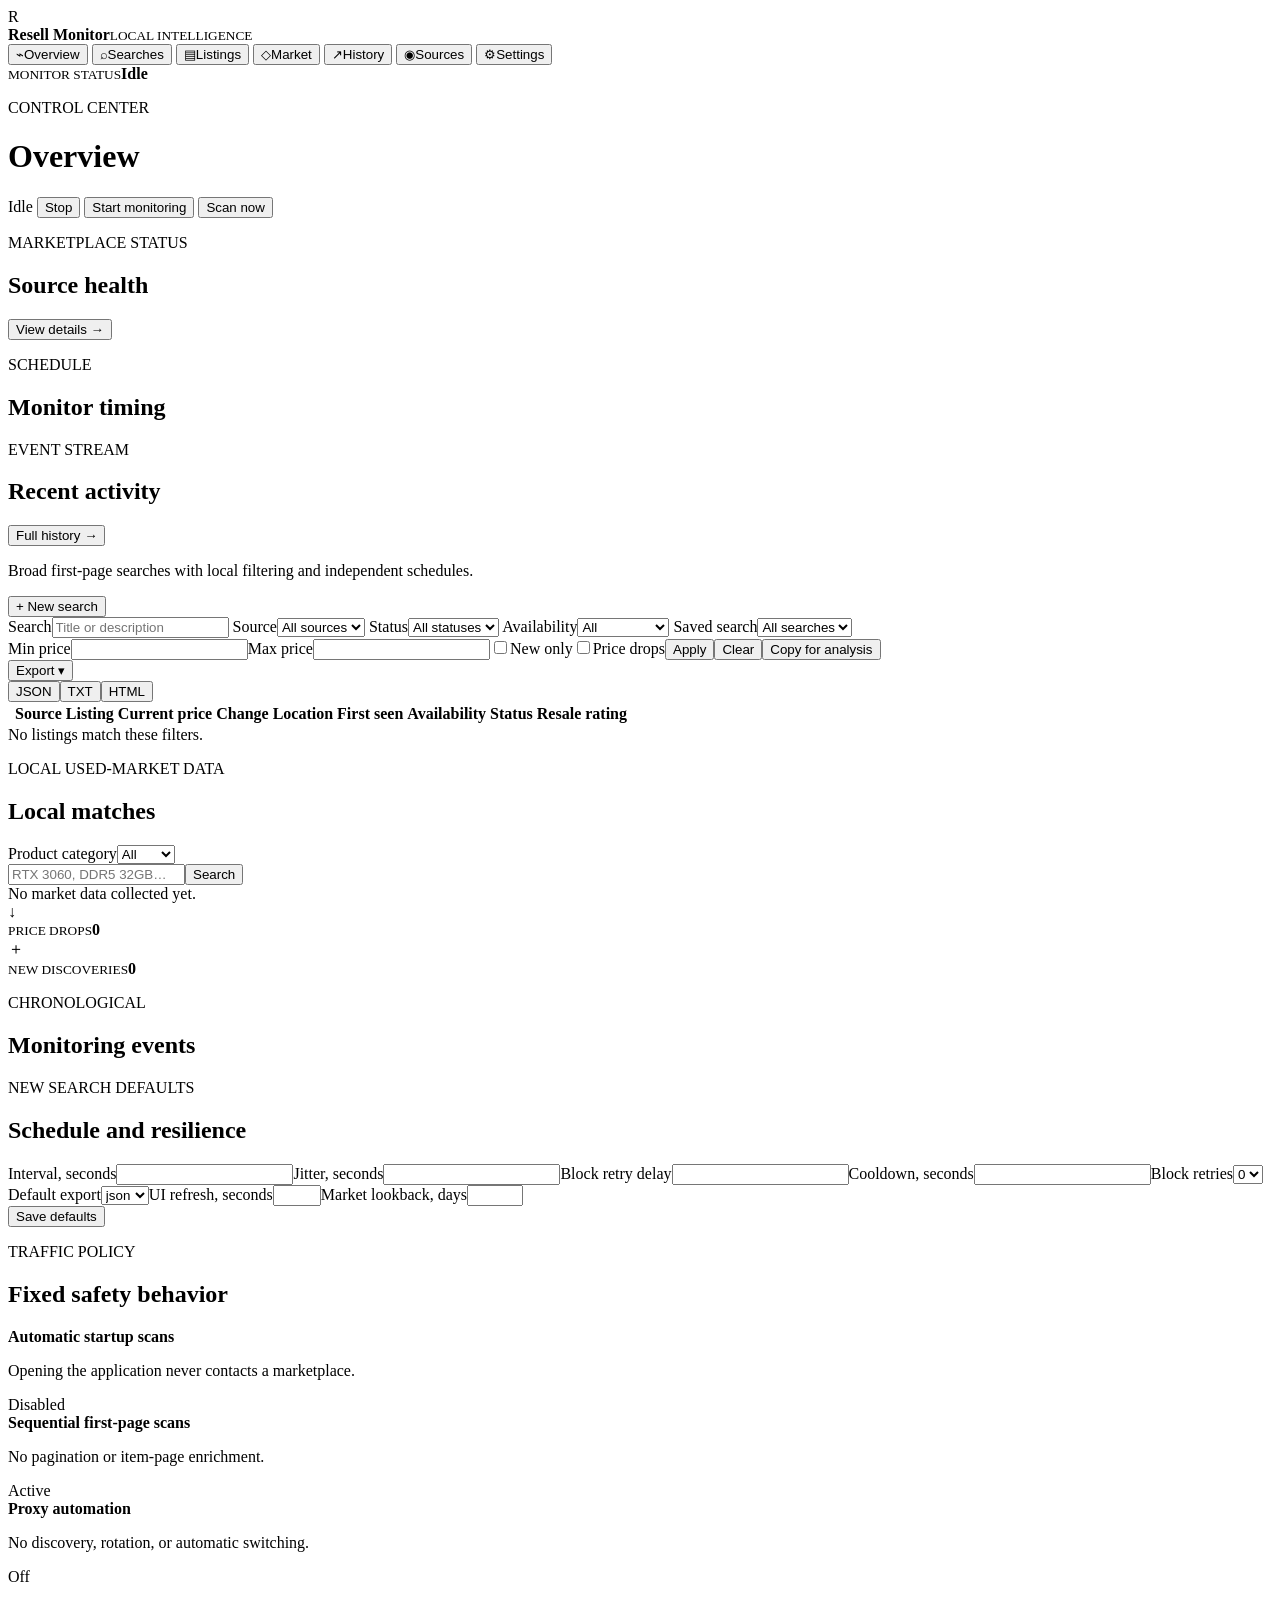
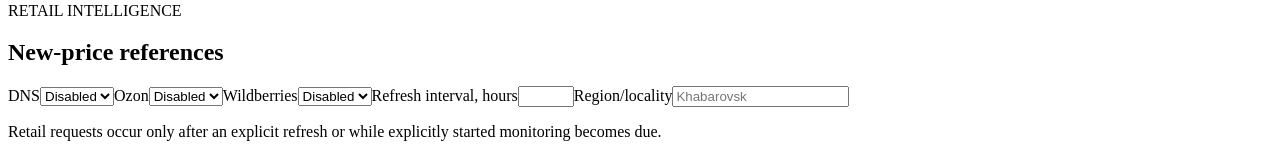
==== src/gui/static/index.html @ f0ad60bf "feat: add experimental browser-assisted retail capture" ====
<!doctype html>
<html lang="en">
<head>
  <meta charset="utf-8">
  <meta name="viewport" content="width=device-width,initial-scale=1">
  <title>Resell Monitor</title>
  <link rel="stylesheet" href="/styles.css">
</head>
<body>
  <aside class="sidebar">
    <div class="brand"><span class="brand-mark">R</span><div><strong>Resell Monitor</strong><small>LOCAL INTELLIGENCE</small></div></div>
    <nav id="nav">
      <button class="nav-item active" data-page="overview"><span>⌁</span>Overview</button>
      <button class="nav-item" data-page="searches"><span>⌕</span>Searches</button>
      <button class="nav-item" data-page="listings"><span>▤</span>Listings</button>
      <button class="nav-item" data-page="market"><span>◇</span>Market</button>
      <button class="nav-item" data-page="history"><span>↗</span>History</button>
      <button class="nav-item" data-page="sources"><span>◉</span>Sources</button>
      <button class="nav-item" data-page="settings"><span>⚙</span>Settings</button>
    </nav>
    <div class="sidebar-foot"><div class="runtime-dot"></div><div><small>MONITOR STATUS</small><strong id="side-runtime">Idle</strong></div></div>
  </aside>

  <main>
    <header class="topbar">
      <div><p class="eyebrow" id="page-eyebrow">CONTROL CENTER</p><h1 id="page-title">Overview</h1></div>
      <div class="top-actions">
        <span class="runtime-pill"><i></i><span id="runtime-state">Idle</span></span>
        <button class="btn ghost" id="stop-btn">Stop</button>
        <button class="btn secondary" id="start-btn">Start monitoring</button>
        <button class="btn primary" id="scan-btn">Scan now</button>
      </div>
    </header>

    <section class="page active" id="page-overview">
      <div class="metric-grid" id="overview-metrics"></div>
      <div class="split-grid">
        <article class="panel span-2"><div class="panel-head"><div><p class="eyebrow">MARKETPLACE STATUS</p><h2>Source health</h2></div><button class="text-btn" data-go="sources">View details →</button></div><div class="source-grid" id="overview-sources"></div></article>
        <article class="panel"><div class="panel-head"><div><p class="eyebrow">SCHEDULE</p><h2>Monitor timing</h2></div></div><div id="timing-card"></div></article>
      </div>
      <article class="panel"><div class="panel-head"><div><p class="eyebrow">EVENT STREAM</p><h2>Recent activity</h2></div><button class="text-btn" data-go="history">Full history →</button></div><div class="activity-list" id="recent-activity"></div></article>
    </section>

    <section class="page" id="page-searches">
      <div class="section-actions"><p>Broad first-page searches with local filtering and independent schedules.</p><button class="btn primary" id="new-search-btn">+ New search</button></div>
      <div class="search-grid" id="search-list"></div>
    </section>

    <section class="page" id="page-listings">
      <article class="panel filters">
        <div class="filter-row">
          <label>Search<input id="filter-text" placeholder="Title or description"></label>
          <label>Source<select id="filter-source"><option value="">All sources</option><option>avito</option><option>farpost</option><option>youla</option></select></label>
          <label>Status<select id="filter-status"><option value="">All statuses</option><option>new</option><option>reviewed</option><option>interesting</option><option>ignored</option><option>bought</option></select></label>
          <label>Availability<select id="filter-availability"><option value="">All</option><option value="active">Active</option><option value="stale">Stale</option><option value="unavailable">Unavailable</option><option value="unknown">Unknown</option></select></label>
          <label>Saved search<select id="filter-search"><option value="">All searches</option></select></label>
        </div>
        <div class="filter-row compact"><label>Min price<input id="filter-min" type="number" min="0"></label><label>Max price<input id="filter-max" type="number" min="0"></label><label class="check"><input id="filter-new" type="checkbox">New only</label><label class="check"><input id="filter-drops" type="checkbox">Price drops</label><button class="btn secondary" id="apply-filters">Apply</button><button class="btn ghost" id="clear-filters">Clear</button><button class="btn secondary push" id="copy-btn">Copy for analysis</button><div class="export-menu"><button class="btn ghost" id="export-btn">Export ▾</button><div class="menu" id="export-menu"><button data-format="json">JSON</button><button data-format="txt">TXT</button><button data-format="html">HTML</button></div></div></div>
      </article>
      <article class="panel table-panel"><div class="table-wrap"><table><thead><tr><th></th><th>Source</th><th>Listing</th><th>Current price</th><th>Change</th><th>Location</th><th>First seen</th><th>Availability</th><th>Status</th><th>Resale rating</th></tr></thead><tbody id="listing-table"></tbody></table></div><div class="empty" id="listing-empty">No listings match these filters.</div></article>
    </section>

    <section class="page" id="page-market">
      <div class="market-layout">
        <article class="panel market-products"><div class="panel-head"><div><p class="eyebrow">LOCAL USED-MARKET DATA</p><h2>Local matches</h2></div></div><label>Product category<select id="market-category"><option value="">All</option><option value="gpu">GPUs</option><option value="cpu">CPUs</option><option value="ram">RAM</option><option value="ssd">SSDs</option></select></label><div class="market-search"><input id="market-query" placeholder="RTX 3060, DDR5 32GB…"><button class="btn primary" id="market-search-btn">Search</button></div><div id="market-results" class="market-results" role="listbox" aria-label="Comparable local products"></div></article>
        <div class="market-main">
          <div id="market-empty" class="panel empty market-empty">No market data collected yet.</div>
          <div id="market-content" hidden>
            <div class="market-summary-grid" id="market-summary"></div>
            <div class="candidate-strip"><article class="panel candidate-panel"><div class="panel-head"><div><p class="eyebrow">CURRENT LISTINGS</p><h2>Selected product candidates</h2></div></div><div id="market-candidates" class="candidate-grid"></div></article><article class="panel compact-opportunities"><div class="panel-head"><div><p class="eyebrow">ACROSS ALL MODELS</p><h2>Top opportunities</h2></div></div><div id="top-opportunities" class="opportunity-grid"></div></article></div>
            <article class="panel"><div class="panel-head"><div><p class="eyebrow">USED ASKING PRICES</p><h2 id="market-chart-title">Market movement</h2></div><div class="range-tabs" id="market-ranges"><button data-range="7D">7D</button><button class="active" data-range="30D">30D</button><button data-range="90D">90D</button><button data-range="ALL">ALL</button></div></div><div id="used-chart" class="chart"></div><div id="chart-tooltip" class="chart-tooltip"></div></article>
            <article class="panel"><div class="panel-head"><div><p class="eyebrow">SECONDARY REFERENCE</p><h2>Retail price history</h2></div><button class="btn ghost" id="refresh-retail">Refresh retail prices</button></div><div id="retail-summary"></div><div id="retail-toggles" class="range-tabs"></div><div id="retail-chart" class="chart retail-empty">Retail data not configured yet.</div></article>
            <article class="panel retail-browser-panel"><div class="panel-head"><div><p class="eyebrow">MANUAL · USER CONTROLLED</p><h2>Browser-assisted retail</h2></div><div class="retail-browser-actions"><label>Retail Browser Engine<select id="retail-browser-engine"><option value="firefox">Firefox (recommended)</option><option value="chromium">Chromium</option></select></label><span id="retail-browser-status" class="tag experimental">Closed · Firefox</span><button class="btn secondary" id="open-retail-browser">Open browser</button><button class="btn ghost" id="close-retail-browser">Close</button><button class="btn danger" id="reset-retail-browser">Reset profile</button></div></div><p class="muted">Open one saved product in the visible retail browser, handle normal site interaction yourself, then capture only the already-loaded page data.</p><label class="browser-region">Confirmed browser-selected region (optional)<input id="retail-browser-region" placeholder="Leave blank unless verified in the site"></label><div id="retail-mappings" class="retail-mappings"></div><div id="retail-capture-result" class="browser-capture-result"></div></article>
          </div>
        </div>
      </div>
    </section>

    <section class="page" id="page-history">
      <div class="history-summary"><article class="mini-panel"><span>↓</span><div><small>PRICE DROPS</small><strong id="history-drops">0</strong></div></article><article class="mini-panel"><span>＋</span><div><small>NEW DISCOVERIES</small><strong id="history-new">0</strong></div></article></div>
      <article class="panel"><div class="panel-head"><div><p class="eyebrow">CHRONOLOGICAL</p><h2>Monitoring events</h2></div></div><div class="timeline" id="history-list"></div></article>
    </section>

    <section class="page" id="page-sources">
      <div class="source-detail-grid" id="source-details"></div>
    </section>

    <section class="page" id="page-settings">
      <div class="settings-grid">
        <article class="panel"><div class="panel-head"><div><p class="eyebrow">NEW SEARCH DEFAULTS</p><h2>Schedule and resilience</h2></div></div><div class="form-grid" id="settings-form"><label class="span-2">Interval, seconds<input data-setting="default_interval_seconds" type="number" min="60"></label><label class="span-2">Jitter, seconds<input data-setting="default_jitter_seconds" type="number" min="0"></label><label class="span-2">Block retry delay<input data-setting="default_block_retry_delay_seconds" type="number" min="0"></label><label class="span-2">Cooldown, seconds<input data-setting="default_block_cooldown_seconds" type="number" min="60"></label><label class="span-2">Block retries<select data-setting="default_max_block_retries"><option value="0">0</option><option value="1">1</option></select></label><label class="span-2">Default export<select data-setting="default_export_format"><option>json</option><option>txt</option><option>html</option></select></label><label class="span-2">UI refresh, seconds<input data-setting="ui_refresh_seconds" type="number" min="1" max="30"></label><label class="span-2">Market lookback, days<input data-setting="market_lookback_days" type="number" min="7" max="365"></label><div class="span-2" style="align-self:end"><button class="btn primary" id="save-settings">Save defaults</button></div></div></article>
        <article class="panel"><div class="panel-head"><div><p class="eyebrow">TRAFFIC POLICY</p><h2>Fixed safety behavior</h2></div></div><div class="setting-row"><div><strong>Automatic startup scans</strong><p>Opening the application never contacts a marketplace.</p></div><span class="tag experimental">Disabled</span></div><div class="setting-row"><div><strong>Sequential first-page scans</strong><p>No pagination or item-page enrichment.</p></div><span class="tag healthy">Active</span></div><div class="setting-row"><div><strong>Proxy automation</strong><p>No discovery, rotation, or automatic switching.</p></div><span class="tag experimental">Off</span></div></article>
        <article class="panel"><div class="panel-head"><div><p class="eyebrow">RETAIL INTELLIGENCE</p><h2>New-price references</h2></div></div><div class="form-grid"><label>DNS<select data-setting="retail_dns_enabled"><option value="0">Disabled</option><option value="1">Enabled</option></select></label><label>Ozon<select data-setting="retail_ozon_enabled"><option value="0">Disabled</option><option value="1">Enabled</option></select></label><label>Wildberries<select data-setting="retail_wildberries_enabled"><option value="0">Disabled</option><option value="1">Enabled</option></select></label><label>Refresh interval, hours<input data-setting="retail_refresh_interval_hours" type="number" min="1" max="720"></label><label class="span-2">Region/locality<input data-setting="retail_region" placeholder="Khabarovsk"></label></div><p class="muted">Retail requests occur only after an explicit refresh or while explicitly started monitoring becomes due.</p><div id="retail-health"></div></article>
      </div>
    </section>
  </main>

  <div class="toast-stack" id="toasts"></div>

  <dialog id="search-dialog" class="modal wide"><form method="dialog" id="search-form"><div class="modal-head"><div><p class="eyebrow">SEARCH CONFIGURATION</p><h2 id="search-modal-title">New search</h2></div><button class="icon-btn close-search" type="button">×</button></div><input type="hidden" id="search-original-name"><div class="form-grid">
    <label class="span-2">Name<input name="name" required></label><label>Source<select name="source"><option>avito</option><option>farpost</option><option>youla</option></select></label><label class="check field-check"><input name="enabled" type="checkbox" checked>Enabled</label>
    <label class="span-4">Marketplace category/search URL<input name="url" type="url" required></label>
    <label>Interval, seconds<input name="interval_seconds" type="number" min="60" value="900" required></label><label>Jitter, seconds<input name="jitter_seconds" type="number" min="0" value="30"></label><label>Retry delay<input name="block_retry_delay_seconds" type="number" min="0" value="60"></label><label>Cooldown<input name="block_cooldown_seconds" type="number" min="60" value="900"></label>
    <label>Min price<input name="min_price" type="number" min="0"></label><label>Max price<input name="max_price" type="number" min="0"></label><label>Target price<input name="target_price" type="number" min="1"></label><label>Block retries<select name="max_block_retries"><option value="0">0</option><option value="1" selected>1</option></select></label>
    <label class="span-2">Include terms<textarea name="include_terms" placeholder="rtx, geforce, radeon"></textarea></label><label class="span-2">Exclude terms<textarea name="exclude_terms" placeholder="repair, broken, parts"></textarea></label><label class="span-4">Brands<textarea name="brands" placeholder="asus, gigabyte, msi"></textarea></label>
    <label>Network route<select name="network_route" id="network-route"><option value="direct">System / direct</option><option value="proxy">User proxy</option></select></label><label class="span-3">Proxy URL<input name="proxy_url" id="proxy-url" placeholder="Credentials are never displayed after save" autocomplete="new-password"></label>
    <label>Avito impersonation<input name="avito_impersonation" value="chrome"></label><label>Avito session<select name="avito_session_mode"><option value="persistent">Persistent</option><option value="fresh">Fresh</option></select></label><div class="span-2 secret-note">Proxy credentials are treated as secrets. Leave this field blank while editing to keep the stored proxy.</div>
  </div><div class="modal-actions"><button class="btn ghost close-search" type="button">Cancel</button><button class="btn primary" id="save-search-btn" type="submit">Save search</button></div></form></dialog>

  <dialog id="listing-dialog" class="modal"><div id="listing-detail"></div></dialog>
  <dialog id="confirm-dialog" class="modal small"><div class="modal-head"><div><p class="eyebrow">CONFIRM ACTION</p><h2>Delete saved search?</h2></div></div><p>This removes the configuration but keeps previously discovered listings.</p><div class="modal-actions"><button class="btn ghost" id="confirm-cancel">Cancel</button><button class="btn danger" id="confirm-delete">Delete</button></div></dialog>
  <script src="/app.js"></script>
</body>
</html>
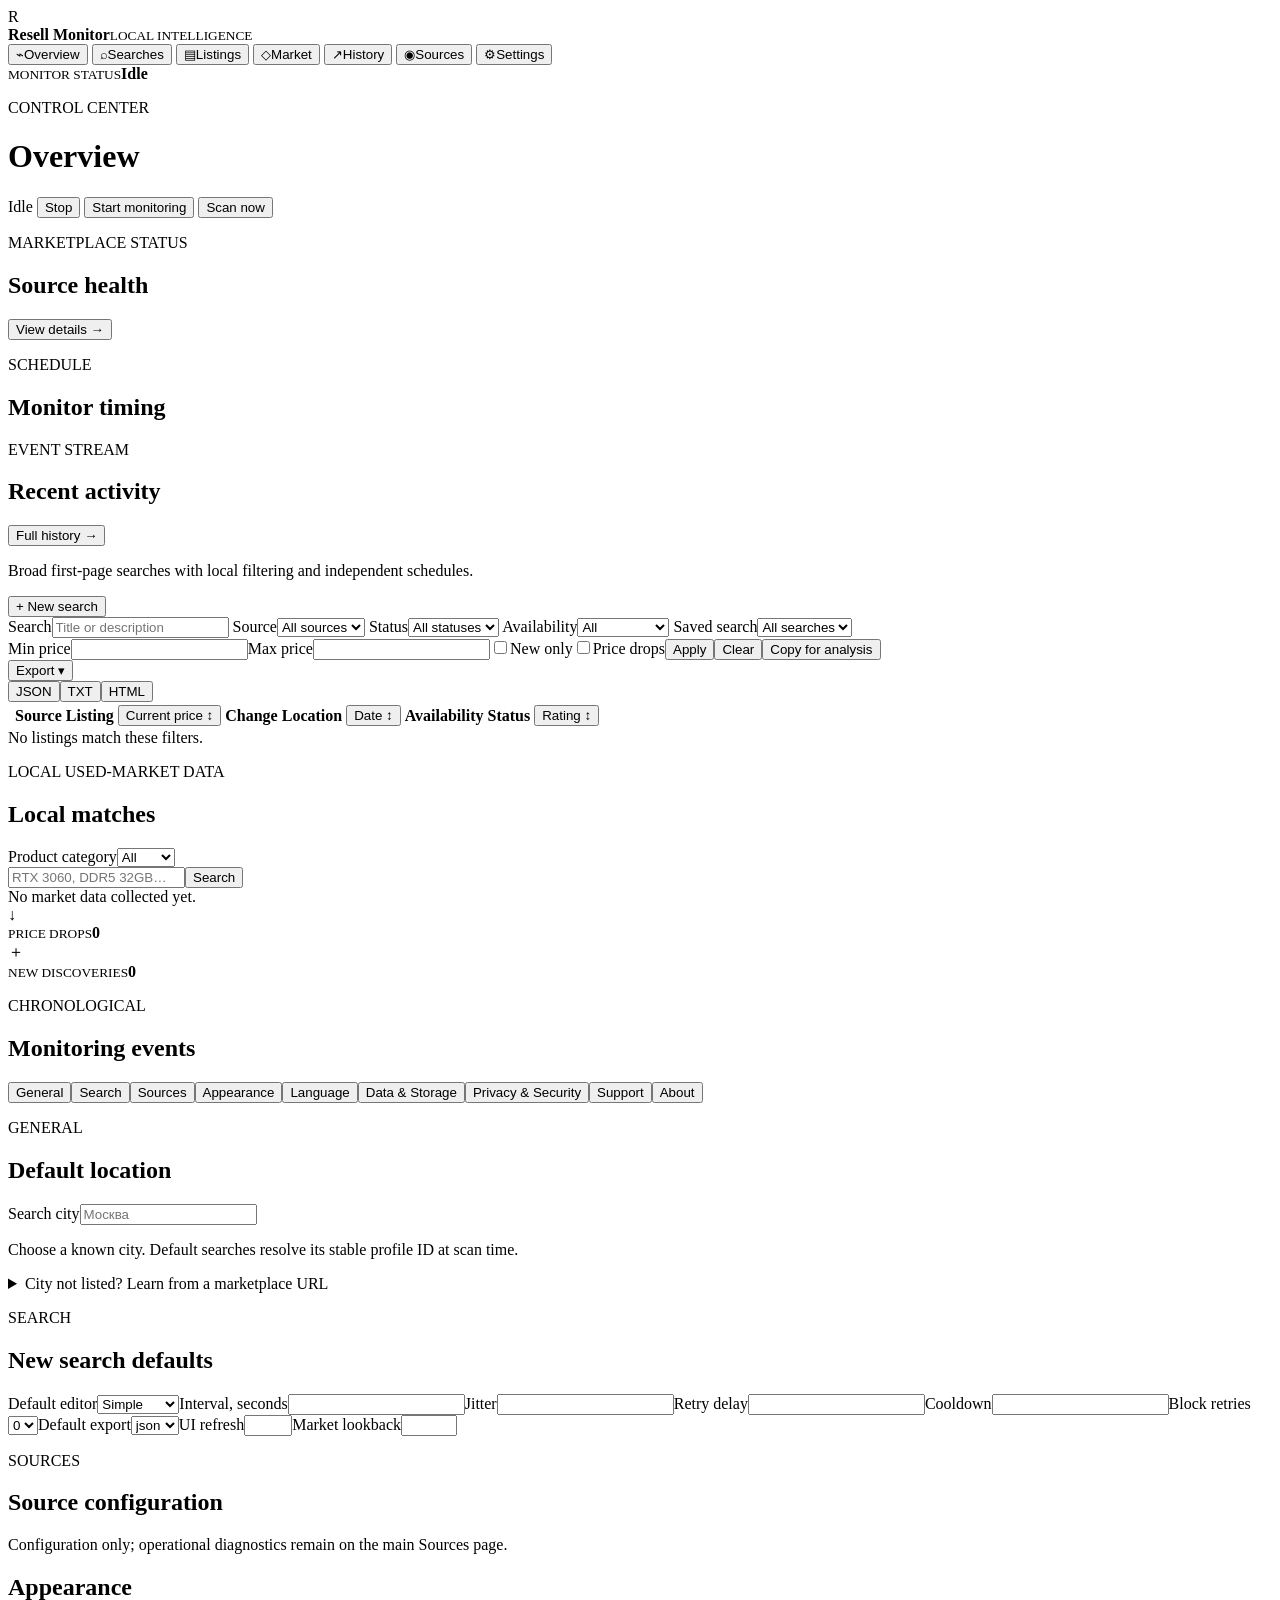
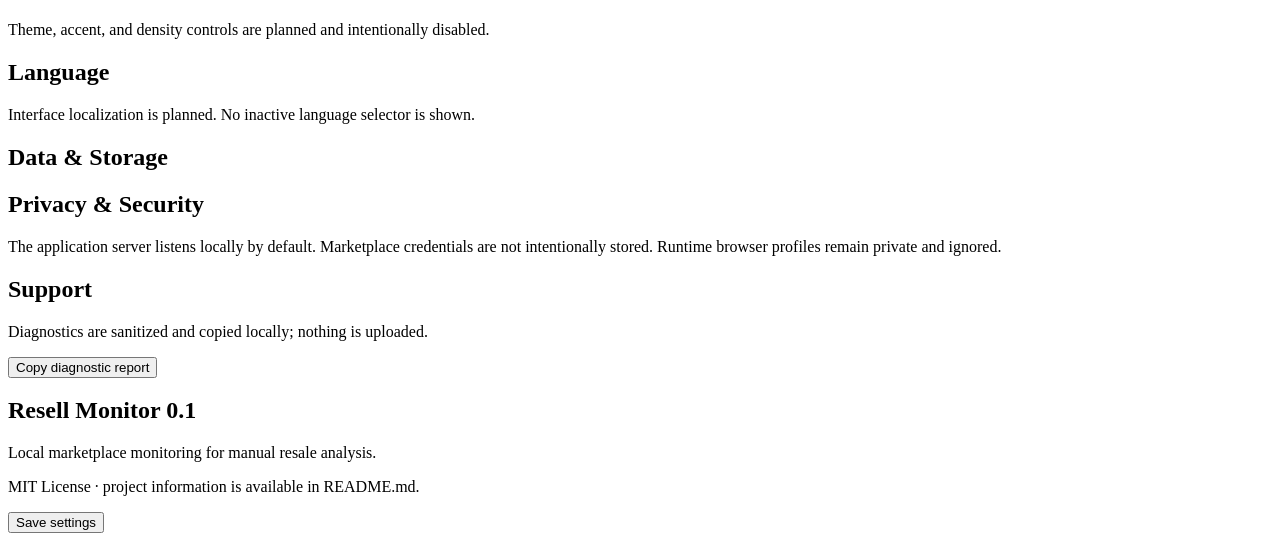
==== commit 22f88044: "feat: improve ranking, search quality and location-aware settings" ====
--- a/src/gui/static/index.html
+++ b/src/gui/static/index.html
@@ -57,7 +57,7 @@
         </div>
         <div class="filter-row compact"><label>Min price<input id="filter-min" type="number" min="0"></label><label>Max price<input id="filter-max" type="number" min="0"></label><label class="check"><input id="filter-new" type="checkbox">New only</label><label class="check"><input id="filter-drops" type="checkbox">Price drops</label><button class="btn secondary" id="apply-filters">Apply</button><button class="btn ghost" id="clear-filters">Clear</button><button class="btn secondary push" id="copy-btn">Copy for analysis</button><div class="export-menu"><button class="btn ghost" id="export-btn">Export ▾</button><div class="menu" id="export-menu"><button data-format="json">JSON</button><button data-format="txt">TXT</button><button data-format="html">HTML</button></div></div></div>
       </article>
-      <article class="panel table-panel"><div class="table-wrap"><table><thead><tr><th></th><th>Source</th><th>Listing</th><th>Current price</th><th>Change</th><th>Location</th><th>First seen</th><th>Availability</th><th>Status</th><th>Resale rating</th></tr></thead><tbody id="listing-table"></tbody></table></div><div class="empty" id="listing-empty">No listings match these filters.</div></article>
+      <article class="panel table-panel"><div class="table-wrap"><table><thead><tr><th></th><th>Source</th><th>Listing</th><th><button class="sort-header" data-sort="price">Current price <span>↕</span></button></th><th>Change</th><th>Location</th><th><button class="sort-header" data-sort="date">Date <span>↕</span></button></th><th>Availability</th><th>Status</th><th><button class="sort-header" data-sort="rating">Rating <span>↕</span></button></th></tr></thead><tbody id="listing-table"></tbody></table></div><div class="empty" id="listing-empty">No listings match these filters.</div></article>
     </section>
 
     <section class="page" id="page-market">
@@ -85,25 +85,33 @@
       <div class="source-detail-grid" id="source-details"></div>
     </section>
 
-    <section class="page" id="page-settings">
-      <div class="settings-grid">
-        <article class="panel"><div class="panel-head"><div><p class="eyebrow">NEW SEARCH DEFAULTS</p><h2>Schedule and resilience</h2></div></div><div class="form-grid" id="settings-form"><label class="span-2">Interval, seconds<input data-setting="default_interval_seconds" type="number" min="60"></label><label class="span-2">Jitter, seconds<input data-setting="default_jitter_seconds" type="number" min="0"></label><label class="span-2">Block retry delay<input data-setting="default_block_retry_delay_seconds" type="number" min="0"></label><label class="span-2">Cooldown, seconds<input data-setting="default_block_cooldown_seconds" type="number" min="60"></label><label class="span-2">Block retries<select data-setting="default_max_block_retries"><option value="0">0</option><option value="1">1</option></select></label><label class="span-2">Default export<select data-setting="default_export_format"><option>json</option><option>txt</option><option>html</option></select></label><label class="span-2">UI refresh, seconds<input data-setting="ui_refresh_seconds" type="number" min="1" max="30"></label><label class="span-2">Market lookback, days<input data-setting="market_lookback_days" type="number" min="7" max="365"></label><div class="span-2" style="align-self:end"><button class="btn primary" id="save-settings">Save defaults</button></div></div></article>
-        <article class="panel"><div class="panel-head"><div><p class="eyebrow">TRAFFIC POLICY</p><h2>Fixed safety behavior</h2></div></div><div class="setting-row"><div><strong>Automatic startup scans</strong><p>Opening the application never contacts a marketplace.</p></div><span class="tag experimental">Disabled</span></div><div class="setting-row"><div><strong>Sequential first-page scans</strong><p>No pagination or item-page enrichment.</p></div><span class="tag healthy">Active</span></div><div class="setting-row"><div><strong>Proxy automation</strong><p>No discovery, rotation, or automatic switching.</p></div><span class="tag experimental">Off</span></div></article>
-        <article class="panel"><div class="panel-head"><div><p class="eyebrow">RETAIL INTELLIGENCE</p><h2>New-price references</h2></div></div><div class="form-grid"><label>DNS<select data-setting="retail_dns_enabled"><option value="0">Disabled</option><option value="1">Enabled</option></select></label><label>Ozon<select data-setting="retail_ozon_enabled"><option value="0">Disabled</option><option value="1">Enabled</option></select></label><label>Wildberries<select data-setting="retail_wildberries_enabled"><option value="0">Disabled</option><option value="1">Enabled</option></select></label><label>Refresh interval, hours<input data-setting="retail_refresh_interval_hours" type="number" min="1" max="720"></label><label class="span-2">Region/locality<input data-setting="retail_region" placeholder="Khabarovsk"></label></div><p class="muted">Retail requests occur only after an explicit refresh or while explicitly started monitoring becomes due.</p><div id="retail-health"></div></article>
-      </div>
-    </section>
+    <section class="page" id="page-settings"><div class="settings-shell">
+      <nav class="settings-nav" aria-label="Settings sections"> <button class="active" data-settings-section="general">General</button><button data-settings-section="search">Search</button><button data-settings-section="sources">Sources</button><button data-settings-section="appearance">Appearance</button><button data-settings-section="language">Language</button><button data-settings-section="data">Data &amp; Storage</button><button data-settings-section="privacy">Privacy &amp; Security</button><button data-settings-section="support">Support</button><button data-settings-section="about">About</button></nav>
+      <div class="settings-content" id="settings-form">
+        <article class="panel settings-section active" data-section="general"><div class="panel-head"><div><p class="eyebrow">GENERAL</p><h2>Default location</h2></div></div><label>Search city<input id="default-location-input" list="location-options" autocomplete="off" placeholder="Москва"></label><datalist id="location-options"></datalist><p class="muted">Choose a known city. Default searches resolve its stable profile ID at scan time.</p><div id="location-status"></div><details class="advanced-location"><summary>City not listed? Learn from a marketplace URL</summary><div class="form-grid"><label class="span-2">Display name<input id="custom-location-name" placeholder="Кавалерово"></label><label>Source<select id="custom-location-source"><option value="avito">Avito</option><option value="farpost">FarPost</option><option value="youla">Youla</option></select></label><label class="span-4">Known-working HTTPS URL<input id="custom-location-url" type="url" placeholder="https://www.farpost.ru/kavalerovo/..."></label><label class="check span-2"><input id="custom-location-default" type="checkbox">Make this the default location</label><button class="btn secondary" id="learn-location" type="button">Validate and save mapping</button></div><p class="muted">The URL is parsed locally. No marketplace request is made.</p></details></article>
+        <article class="panel settings-section" data-section="search"><div class="panel-head"><div><p class="eyebrow">SEARCH</p><h2>New search defaults</h2></div></div><div class="form-grid"><label class="span-2">Default editor<select data-setting="default_search_editor"><option value="simple">Simple</option><option value="advanced">Advanced</option></select></label><label class="span-2">Interval, seconds<input data-setting="default_interval_seconds" type="number" min="60"></label><label>Jitter<input data-setting="default_jitter_seconds" type="number" min="0"></label><label>Retry delay<input data-setting="default_block_retry_delay_seconds" type="number" min="0"></label><label>Cooldown<input data-setting="default_block_cooldown_seconds" type="number" min="60"></label><label>Block retries<select data-setting="default_max_block_retries"><option value="0">0</option><option value="1">1</option></select></label><label>Default export<select data-setting="default_export_format"><option>json</option><option>txt</option><option>html</option></select></label><label>UI refresh<input data-setting="ui_refresh_seconds" type="number" min="1" max="30"></label><label>Market lookback<input data-setting="market_lookback_days" type="number" min="7" max="365"></label></div></article>
+        <article class="panel settings-section" data-section="sources"><div class="panel-head"><div><p class="eyebrow">SOURCES</p><h2>Source configuration</h2></div></div><p class="muted">Configuration only; operational diagnostics remain on the main Sources page.</p><div id="settings-source-health"></div></article>
+        <article class="panel settings-section" data-section="appearance"><h2>Appearance</h2><p class="muted">Theme, accent, and density controls are planned and intentionally disabled.</p></article>
+        <article class="panel settings-section" data-section="language"><h2>Language</h2><p class="muted">Interface localization is planned. No inactive language selector is shown.</p></article>
+        <article class="panel settings-section" data-section="data"><h2>Data &amp; Storage</h2><div id="storage-info"></div></article>
+        <article class="panel settings-section" data-section="privacy"><h2>Privacy &amp; Security</h2><p>The application server listens locally by default. Marketplace credentials are not intentionally stored. Runtime browser profiles remain private and ignored.</p></article>
+        <article class="panel settings-section" data-section="support"><h2>Support</h2><p class="muted">Diagnostics are sanitized and copied locally; nothing is uploaded.</p><button class="btn secondary" id="copy-diagnostics">Copy diagnostic report</button></article>
+        <article class="panel settings-section" data-section="about"><h2>Resell Monitor 0.1</h2><p>Local marketplace monitoring for manual resale analysis.</p><p class="muted">MIT License · project information is available in README.md.</p></article>
+        <button class="btn primary" id="save-settings">Save settings</button>
+      </div></div></section>
   </main>
 
   <div class="toast-stack" id="toasts"></div>
 
-  <dialog id="search-dialog" class="modal wide"><form method="dialog" id="search-form"><div class="modal-head"><div><p class="eyebrow">SEARCH CONFIGURATION</p><h2 id="search-modal-title">New search</h2></div><button class="icon-btn close-search" type="button">×</button></div><input type="hidden" id="search-original-name"><div class="form-grid">
-    <label class="span-2">Name<input name="name" required></label><label>Source<select name="source"><option>avito</option><option>farpost</option><option>youla</option></select></label><label class="check field-check"><input name="enabled" type="checkbox" checked>Enabled</label>
-    <label class="span-4">Marketplace category/search URL<input name="url" type="url" required></label>
-    <label>Interval, seconds<input name="interval_seconds" type="number" min="60" value="900" required></label><label>Jitter, seconds<input name="jitter_seconds" type="number" min="0" value="30"></label><label>Retry delay<input name="block_retry_delay_seconds" type="number" min="0" value="60"></label><label>Cooldown<input name="block_cooldown_seconds" type="number" min="60" value="900"></label>
-    <label>Min price<input name="min_price" type="number" min="0"></label><label>Max price<input name="max_price" type="number" min="0"></label><label>Target price<input name="target_price" type="number" min="1"></label><label>Block retries<select name="max_block_retries"><option value="0">0</option><option value="1" selected>1</option></select></label>
-    <label class="span-2">Include terms<textarea name="include_terms" placeholder="rtx, geforce, radeon"></textarea></label><label class="span-2">Exclude terms<textarea name="exclude_terms" placeholder="repair, broken, parts"></textarea></label><label class="span-4">Brands<textarea name="brands" placeholder="asus, gigabyte, msi"></textarea></label>
-    <label>Network route<select name="network_route" id="network-route"><option value="direct">System / direct</option><option value="proxy">User proxy</option></select></label><label class="span-3">Proxy URL<input name="proxy_url" id="proxy-url" placeholder="Credentials are never displayed after save" autocomplete="new-password"></label>
-    <label>Avito impersonation<input name="avito_impersonation" value="chrome"></label><label>Avito session<select name="avito_session_mode"><option value="persistent">Persistent</option><option value="fresh">Fresh</option></select></label><div class="span-2 secret-note">Proxy credentials are treated as secrets. Leave this field blank while editing to keep the stored proxy.</div>
+  <dialog id="search-dialog" class="modal wide"><form method="dialog" id="search-form"><div class="modal-head"><div><p class="eyebrow">SEARCH CONFIGURATION</p><h2 id="search-modal-title">New search</h2></div><div class="editor-tabs"><button type="button" data-editor="simple">Simple</button><button type="button" data-editor="advanced">Advanced</button></div><button class="icon-btn close-search" type="button">×</button></div><input type="hidden" id="search-original-name"><input type="hidden" name="preset_id"><div class="form-grid">
+    <label class="span-4 simple-field">Preset<select id="search-preset"><option value="">Custom URL</option></select></label><label class="span-2 advanced-only">Name<input name="name"></label><label class="simple-field">Source<select name="source"><option>avito</option><option>farpost</option><option>youla</option></select></label><label class="check field-check simple-field"><input name="enabled" type="checkbox" checked>Enabled</label>
+    <label class="span-2">Location<select name="location_mode"><option id="default-location-option" value="default">Default</option><option value="all">All cities</option><option value="specific">Choose another city…</option></select></label><label class="span-2 specific-location" hidden>Specific city<input id="specific-location" list="location-options" autocomplete="off" placeholder="Москва"></label>
+    <label class="span-4 advanced-only">Marketplace category/search URL<input name="url" type="url"></label>
+    <label class="advanced-only">Interval, seconds<input name="interval_seconds" type="number" min="60" value="900" required></label><label class="advanced-only">Jitter, seconds<input name="jitter_seconds" type="number" min="0" value="30"></label><label class="advanced-only">Retry delay<input name="block_retry_delay_seconds" type="number" min="0" value="60"></label><label class="advanced-only">Cooldown<input name="block_cooldown_seconds" type="number" min="60" value="900"></label>
+    <label class="simple-field">Min price<input name="min_price" type="number" min="0"></label><label class="simple-field">Max price<input name="max_price" type="number" min="0"></label><label class="advanced-only">Target price<input name="target_price" type="number" min="1"></label><label class="advanced-only">Block retries<select name="max_block_retries"><option value="0">0</option><option value="1" selected>1</option></select></label>
+    <label class="span-2 advanced-only">Include terms<textarea name="include_terms" placeholder="rtx, geforce, radeon"></textarea></label><label class="span-2 advanced-only">Exclude terms<textarea name="exclude_terms" placeholder="repair, broken, parts"></textarea></label><label class="span-4 advanced-only">Brands<textarea name="brands" placeholder="asus, gigabyte, msi"></textarea></label>
+    <label class="advanced-only">Network route<select name="network_route" id="network-route"><option value="direct">System / direct</option><option value="proxy">User proxy</option></select></label><label class="span-3 advanced-only">Proxy URL<input name="proxy_url" id="proxy-url" placeholder="Credentials are never displayed after save" autocomplete="new-password"></label>
+    <label class="source-control avito-control" data-source-control="avito">Request profile<input name="avito_impersonation" value="chrome"></label><label class="source-control avito-control" data-source-control="avito">Session mode<select name="avito_session_mode"><option value="persistent">Persistent</option><option value="fresh">Fresh</option></select></label><div class="span-2 secret-note advanced-only">Proxy credentials are treated as secrets. Leave this field blank while editing to keep the stored proxy.</div>
   </div><div class="modal-actions"><button class="btn ghost close-search" type="button">Cancel</button><button class="btn primary" id="save-search-btn" type="submit">Save search</button></div></form></dialog>
 
   <dialog id="listing-dialog" class="modal"><div id="listing-detail"></div></dialog>
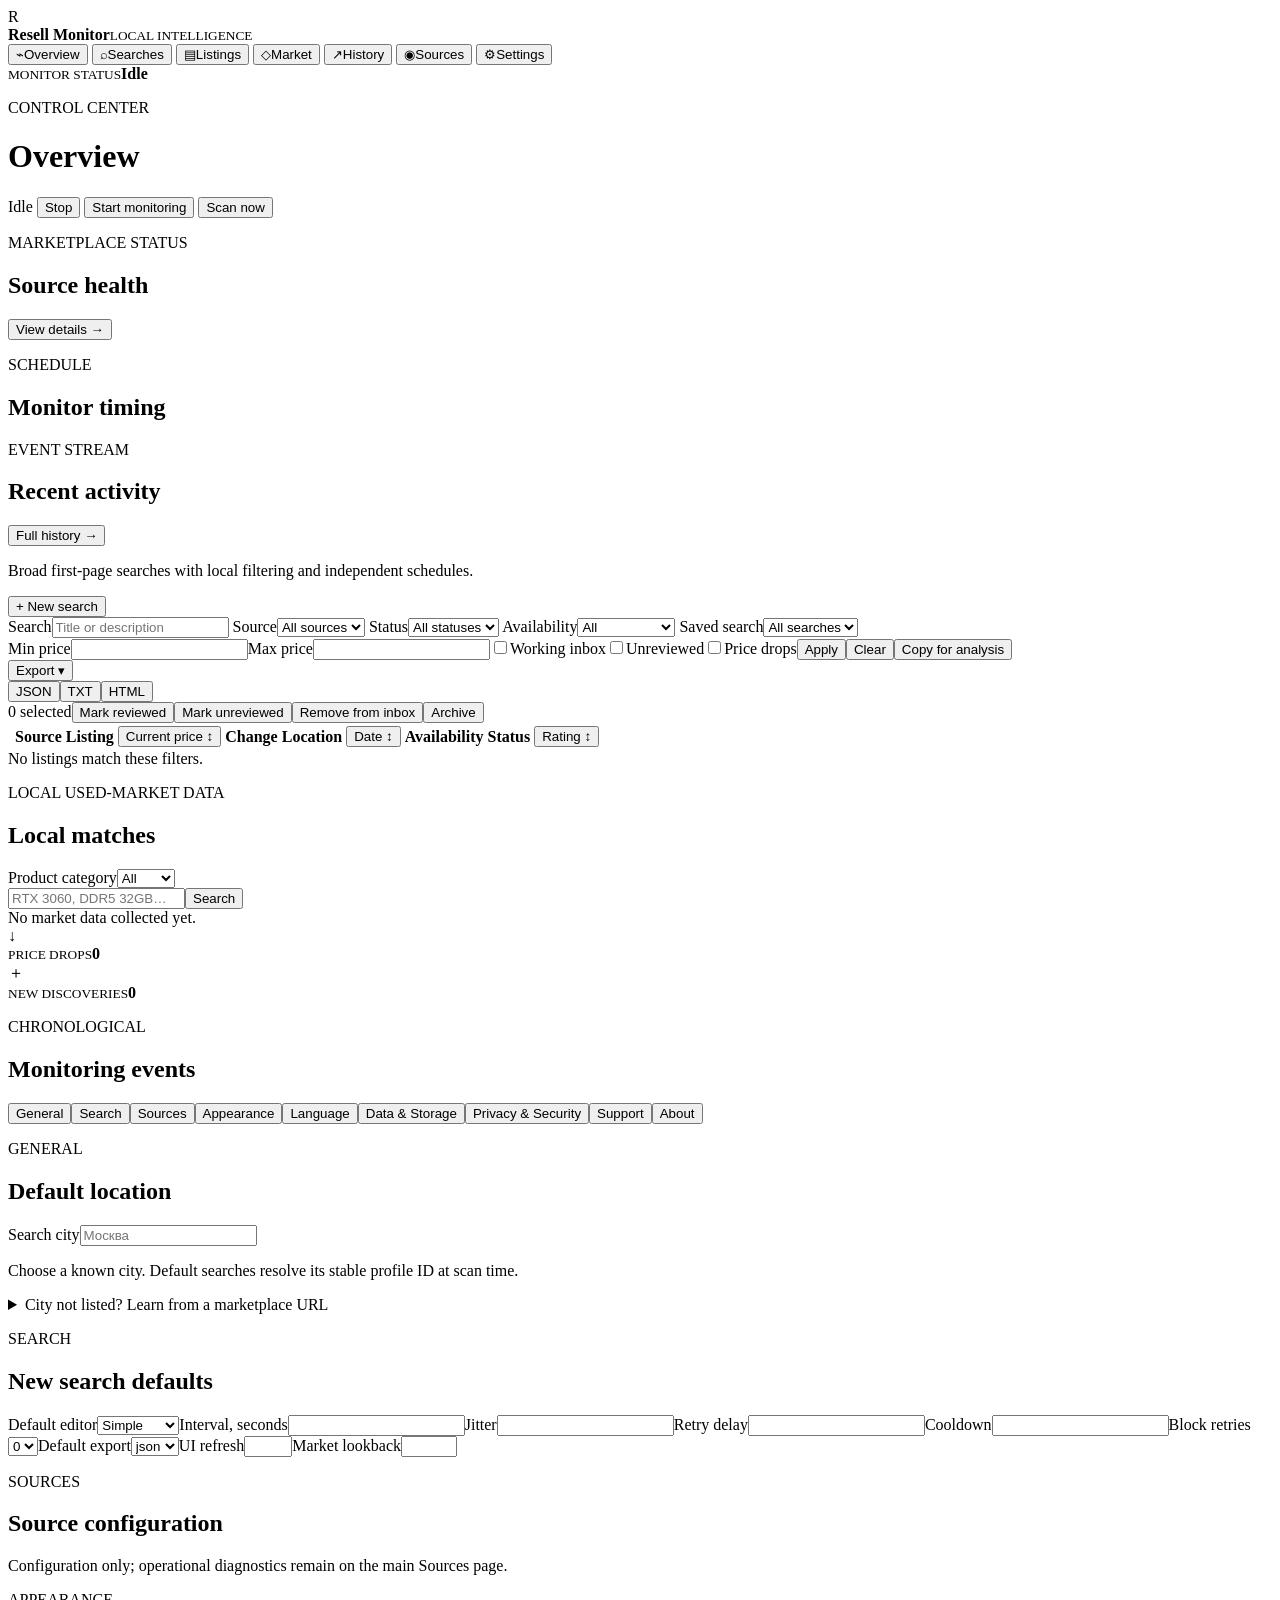
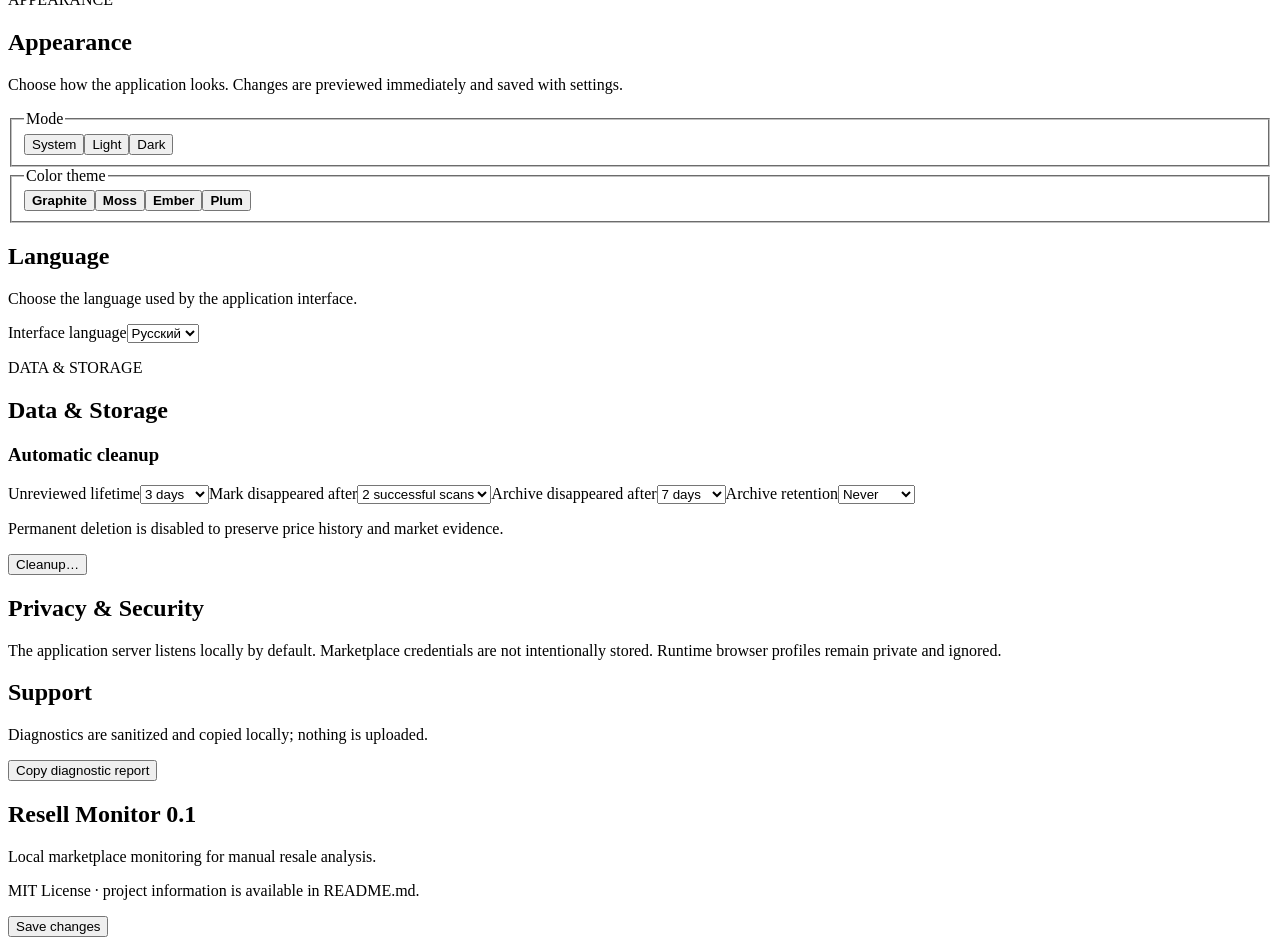
==== commit c1ee5e23: "feat: add listing lifecycle cleanup and polish GUI" ====
--- a/src/gui/static/index.html
+++ b/src/gui/static/index.html
@@ -1,5 +1,5 @@
 <!doctype html>
-<html lang="en">
+<html lang="en" data-mode="dark" data-theme="graphite">
 <head>
   <meta charset="utf-8">
   <meta name="viewport" content="width=device-width,initial-scale=1">
@@ -52,10 +52,11 @@
           <label>Search<input id="filter-text" placeholder="Title or description"></label>
           <label>Source<select id="filter-source"><option value="">All sources</option><option>avito</option><option>farpost</option><option>youla</option></select></label>
           <label>Status<select id="filter-status"><option value="">All statuses</option><option>new</option><option>reviewed</option><option>interesting</option><option>ignored</option><option>bought</option></select></label>
-          <label>Availability<select id="filter-availability"><option value="">All</option><option value="active">Active</option><option value="stale">Stale</option><option value="unavailable">Unavailable</option><option value="unknown">Unknown</option></select></label>
+          <label>Availability<select id="filter-availability"><option value="">All</option><option value="active">Active</option><option value="stale">Stale</option><option value="disappeared">Disappeared</option><option value="archived">Archived</option><option value="unknown">Unknown</option></select></label>
           <label>Saved search<select id="filter-search"><option value="">All searches</option></select></label>
         </div>
-        <div class="filter-row compact"><label>Min price<input id="filter-min" type="number" min="0"></label><label>Max price<input id="filter-max" type="number" min="0"></label><label class="check"><input id="filter-new" type="checkbox">New only</label><label class="check"><input id="filter-drops" type="checkbox">Price drops</label><button class="btn secondary" id="apply-filters">Apply</button><button class="btn ghost" id="clear-filters">Clear</button><button class="btn secondary push" id="copy-btn">Copy for analysis</button><div class="export-menu"><button class="btn ghost" id="export-btn">Export ▾</button><div class="menu" id="export-menu"><button data-format="json">JSON</button><button data-format="txt">TXT</button><button data-format="html">HTML</button></div></div></div>
+        <div class="filter-row compact"><label>Min price<input id="filter-min" type="number" min="0"></label><label>Max price<input id="filter-max" type="number" min="0"></label><label class="check"><input id="filter-inbox" type="checkbox">Working inbox</label><label class="check"><input id="filter-new" type="checkbox">Unreviewed</label><label class="check"><input id="filter-drops" type="checkbox">Price drops</label><button class="btn secondary" id="apply-filters">Apply</button><button class="btn ghost" id="clear-filters">Clear</button><button class="btn secondary push" id="copy-btn">Copy for analysis</button><div class="export-menu"><button class="btn ghost" id="export-btn">Export ▾</button><div class="menu" id="export-menu"><button data-format="json">JSON</button><button data-format="txt">TXT</button><button data-format="html">HTML</button></div></div></div>
+        <div class="bulk-actions" id="listing-bulk-actions"><span id="selected-count">0 selected</span><button class="btn secondary" data-bulk-action="reviewed">Mark reviewed</button><button class="btn ghost" data-bulk-action="unreviewed">Mark unreviewed</button><button class="btn ghost" data-bulk-action="dismiss">Remove from inbox</button><button class="btn ghost" data-bulk-action="archive">Archive</button></div>
       </article>
       <article class="panel table-panel"><div class="table-wrap"><table><thead><tr><th></th><th>Source</th><th>Listing</th><th><button class="sort-header" data-sort="price">Current price <span>↕</span></button></th><th>Change</th><th>Location</th><th><button class="sort-header" data-sort="date">Date <span>↕</span></button></th><th>Availability</th><th>Status</th><th><button class="sort-header" data-sort="rating">Rating <span>↕</span></button></th></tr></thead><tbody id="listing-table"></tbody></table></div><div class="empty" id="listing-empty">No listings match these filters.</div></article>
     </section>
@@ -91,13 +92,13 @@
         <article class="panel settings-section active" data-section="general"><div class="panel-head"><div><p class="eyebrow">GENERAL</p><h2>Default location</h2></div></div><label>Search city<input id="default-location-input" list="location-options" autocomplete="off" placeholder="Москва"></label><datalist id="location-options"></datalist><p class="muted">Choose a known city. Default searches resolve its stable profile ID at scan time.</p><div id="location-status"></div><details class="advanced-location"><summary>City not listed? Learn from a marketplace URL</summary><div class="form-grid"><label class="span-2">Display name<input id="custom-location-name" placeholder="Кавалерово"></label><label>Source<select id="custom-location-source"><option value="avito">Avito</option><option value="farpost">FarPost</option><option value="youla">Youla</option></select></label><label class="span-4">Known-working HTTPS URL<input id="custom-location-url" type="url" placeholder="https://www.farpost.ru/kavalerovo/..."></label><label class="check span-2"><input id="custom-location-default" type="checkbox">Make this the default location</label><button class="btn secondary" id="learn-location" type="button">Validate and save mapping</button></div><p class="muted">The URL is parsed locally. No marketplace request is made.</p></details></article>
         <article class="panel settings-section" data-section="search"><div class="panel-head"><div><p class="eyebrow">SEARCH</p><h2>New search defaults</h2></div></div><div class="form-grid"><label class="span-2">Default editor<select data-setting="default_search_editor"><option value="simple">Simple</option><option value="advanced">Advanced</option></select></label><label class="span-2">Interval, seconds<input data-setting="default_interval_seconds" type="number" min="60"></label><label>Jitter<input data-setting="default_jitter_seconds" type="number" min="0"></label><label>Retry delay<input data-setting="default_block_retry_delay_seconds" type="number" min="0"></label><label>Cooldown<input data-setting="default_block_cooldown_seconds" type="number" min="60"></label><label>Block retries<select data-setting="default_max_block_retries"><option value="0">0</option><option value="1">1</option></select></label><label>Default export<select data-setting="default_export_format"><option>json</option><option>txt</option><option>html</option></select></label><label>UI refresh<input data-setting="ui_refresh_seconds" type="number" min="1" max="30"></label><label>Market lookback<input data-setting="market_lookback_days" type="number" min="7" max="365"></label></div></article>
         <article class="panel settings-section" data-section="sources"><div class="panel-head"><div><p class="eyebrow">SOURCES</p><h2>Source configuration</h2></div></div><p class="muted">Configuration only; operational diagnostics remain on the main Sources page.</p><div id="settings-source-health"></div></article>
-        <article class="panel settings-section" data-section="appearance"><h2>Appearance</h2><p class="muted">Theme, accent, and density controls are planned and intentionally disabled.</p></article>
-        <article class="panel settings-section" data-section="language"><h2>Language</h2><p class="muted">Interface localization is planned. No inactive language selector is shown.</p></article>
-        <article class="panel settings-section" data-section="data"><h2>Data &amp; Storage</h2><div id="storage-info"></div></article>
+        <article class="panel settings-section" data-section="appearance"><div class="panel-head"><div><p class="eyebrow" data-i18n="settings.appearance">APPEARANCE</p><h2 data-i18n="appearance.title">Appearance</h2></div></div><p class="muted" data-i18n="appearance.help">Choose how the application looks. Changes are previewed immediately and saved with settings.</p><input id="appearance-mode" type="hidden" data-setting="appearance_mode" value="system"><input id="color-theme" type="hidden" data-setting="color_theme" value="graphite"><fieldset class="appearance-group"><legend data-i18n="appearance.mode">Mode</legend><div class="segmented-control appearance-modes"><button type="button" data-appearance-mode="system" data-i18n="appearance.system">System</button><button type="button" data-appearance-mode="light" data-i18n="appearance.light">Light</button><button type="button" data-appearance-mode="dark" data-i18n="appearance.dark">Dark</button></div></fieldset><fieldset class="appearance-group"><legend data-i18n="appearance.color_theme">Color theme</legend><div class="theme-grid"><button type="button" class="theme-choice" data-color-theme="graphite"><span class="theme-preview graphite"><i></i><i></i><i></i></span><strong data-i18n="appearance.graphite">Graphite</strong></button><button type="button" class="theme-choice" data-color-theme="moss"><span class="theme-preview moss"><i></i><i></i><i></i></span><strong data-i18n="appearance.moss">Moss</strong></button><button type="button" class="theme-choice" data-color-theme="ember"><span class="theme-preview ember"><i></i><i></i><i></i></span><strong data-i18n="appearance.ember">Ember</strong></button><button type="button" class="theme-choice" data-color-theme="plum"><span class="theme-preview plum"><i></i><i></i><i></i></span><strong data-i18n="appearance.plum">Plum</strong></button></div></fieldset></article>
+        <article class="panel settings-section" data-section="language"><h2 data-i18n="settings.language">Language</h2><p class="muted" data-i18n="settings.language_help">Choose the language used by the application interface.</p><label><span data-i18n="settings.interface_language">Interface language</span><select id="interface-language" data-setting="interface_language"><option value="ru">Русский</option><option value="en">English</option></select></label></article>
+        <article class="panel settings-section" data-section="data"><div class="panel-head"><div><p class="eyebrow" data-i18n="settings.data">DATA &amp; STORAGE</p><h2>Data &amp; Storage</h2></div></div><div id="storage-info"></div><div class="settings-subsection"><h3 data-i18n="cleanup.automatic">Automatic cleanup</h3><div class="form-grid"><label class="span-2"><span data-i18n="cleanup.inbox_lifetime">Unreviewed lifetime</span><select data-setting="unreviewed_inbox_days"><option value="3">3 days</option><option value="5">5 days</option><option value="7">7 days</option><option value="14">14 days</option></select></label><label class="span-2"><span data-i18n="cleanup.disappear_after">Mark disappeared after</span><select data-setting="disappearance_success_scans"><option value="2">2 successful scans</option><option value="3">3 successful scans</option><option value="5">5 successful scans</option></select></label><label class="span-2"><span data-i18n="cleanup.archive_after">Archive disappeared after</span><select data-setting="archive_disappeared_days"><option value="7">7 days</option><option value="14">14 days</option><option value="30">30 days</option></select></label><label class="span-2"><span data-i18n="cleanup.retention">Archive retention</span><select data-setting="archive_retention_days"><option value="0">Never</option><option value="30">30 days</option><option value="90">90 days</option><option value="180">180 days</option></select></label></div><p class="muted" data-i18n="cleanup.retention_note">Permanent deletion is disabled to preserve price history and market evidence.</p><button class="btn secondary" id="open-cleanup" type="button" data-i18n="cleanup.open">Cleanup…</button></div></article>
         <article class="panel settings-section" data-section="privacy"><h2>Privacy &amp; Security</h2><p>The application server listens locally by default. Marketplace credentials are not intentionally stored. Runtime browser profiles remain private and ignored.</p></article>
         <article class="panel settings-section" data-section="support"><h2>Support</h2><p class="muted">Diagnostics are sanitized and copied locally; nothing is uploaded.</p><button class="btn secondary" id="copy-diagnostics">Copy diagnostic report</button></article>
         <article class="panel settings-section" data-section="about"><h2>Resell Monitor 0.1</h2><p>Local marketplace monitoring for manual resale analysis.</p><p class="muted">MIT License · project information is available in README.md.</p></article>
-        <button class="btn primary" id="save-settings">Save settings</button>
+        <div class="settings-actions"><button class="btn primary" id="save-settings" type="button">Save changes</button></div>
       </div></div></section>
   </main>
 
@@ -116,6 +117,8 @@
 
   <dialog id="listing-dialog" class="modal"><div id="listing-detail"></div></dialog>
   <dialog id="confirm-dialog" class="modal small"><div class="modal-head"><div><p class="eyebrow">CONFIRM ACTION</p><h2>Delete saved search?</h2></div></div><p>This removes the configuration but keeps previously discovered listings.</p><div class="modal-actions"><button class="btn ghost" id="confirm-cancel">Cancel</button><button class="btn danger" id="confirm-delete">Delete</button></div></dialog>
+  <dialog id="cleanup-dialog" class="modal small"><div class="modal-head"><div><p class="eyebrow" data-i18n="cleanup.preview">CLEANUP PREVIEW</p><h2 data-i18n="cleanup.title">Cleanup</h2></div><button class="icon-btn" id="close-cleanup" type="button" aria-label="Close">×</button></div><div id="cleanup-summary"></div><p class="muted" data-i18n="cleanup.history_safe">Removing from the inbox and archiving retain listing and price history.</p><div class="modal-actions"><button class="btn secondary" id="cleanup-inbox" type="button" data-i18n="cleanup.remove_inbox">Remove old listings from inbox</button><button class="btn secondary" id="cleanup-archive" type="button" data-i18n="cleanup.archive">Archive disappeared listings</button><button class="btn ghost" id="cleanup-cancel" type="button" data-i18n="common.cancel">Cancel</button></div></dialog>
+  <script src="/i18n.js"></script>
   <script src="/app.js"></script>
 </body>
 </html>
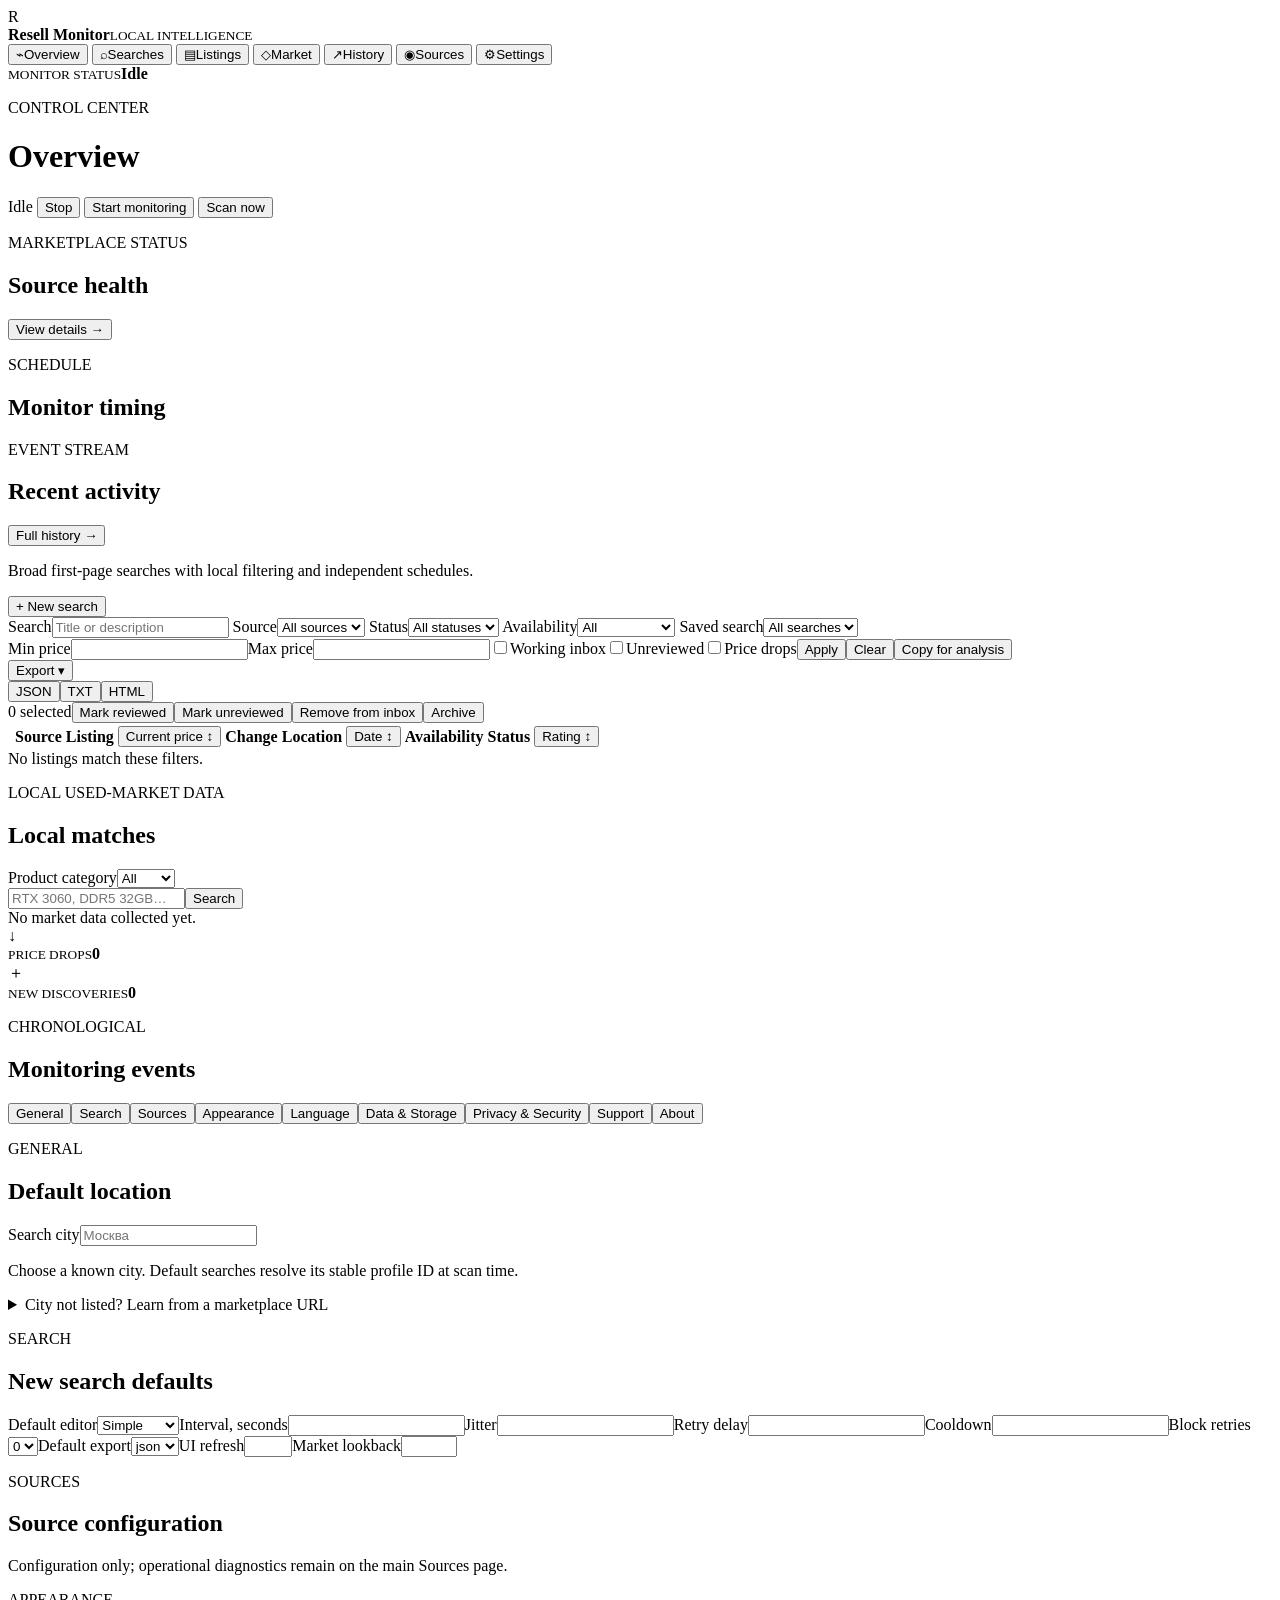
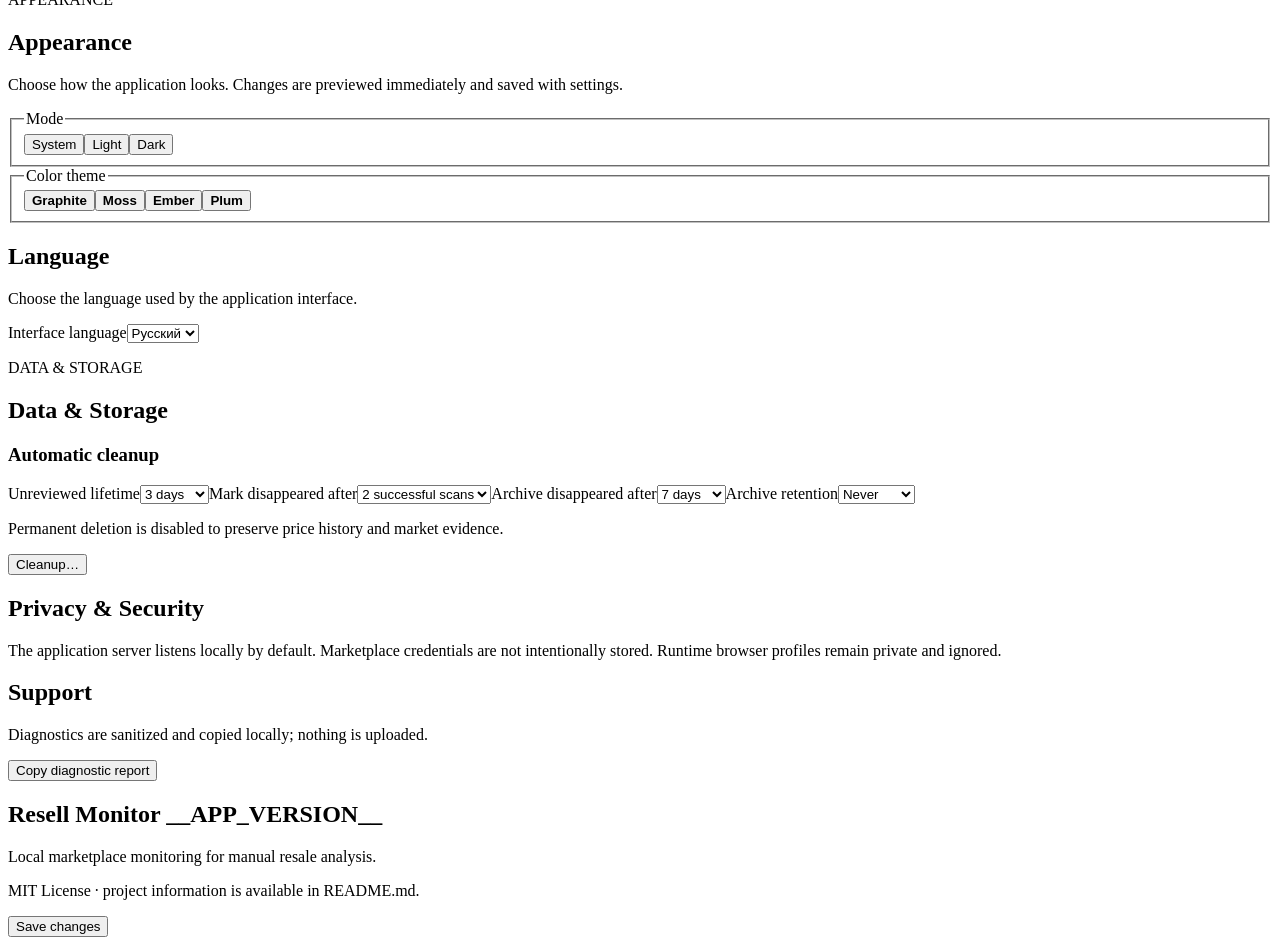
==== commit 0e39992c: "feat: add standalone packaging and persistent user data" ====
--- a/src/gui/static/index.html
+++ b/src/gui/static/index.html
@@ -97,7 +97,7 @@
         <article class="panel settings-section" data-section="data"><div class="panel-head"><div><p class="eyebrow" data-i18n="settings.data">DATA &amp; STORAGE</p><h2>Data &amp; Storage</h2></div></div><div id="storage-info"></div><div class="settings-subsection"><h3 data-i18n="cleanup.automatic">Automatic cleanup</h3><div class="form-grid"><label class="span-2"><span data-i18n="cleanup.inbox_lifetime">Unreviewed lifetime</span><select data-setting="unreviewed_inbox_days"><option value="3">3 days</option><option value="5">5 days</option><option value="7">7 days</option><option value="14">14 days</option></select></label><label class="span-2"><span data-i18n="cleanup.disappear_after">Mark disappeared after</span><select data-setting="disappearance_success_scans"><option value="2">2 successful scans</option><option value="3">3 successful scans</option><option value="5">5 successful scans</option></select></label><label class="span-2"><span data-i18n="cleanup.archive_after">Archive disappeared after</span><select data-setting="archive_disappeared_days"><option value="7">7 days</option><option value="14">14 days</option><option value="30">30 days</option></select></label><label class="span-2"><span data-i18n="cleanup.retention">Archive retention</span><select data-setting="archive_retention_days"><option value="0">Never</option><option value="30">30 days</option><option value="90">90 days</option><option value="180">180 days</option></select></label></div><p class="muted" data-i18n="cleanup.retention_note">Permanent deletion is disabled to preserve price history and market evidence.</p><button class="btn secondary" id="open-cleanup" type="button" data-i18n="cleanup.open">Cleanup…</button></div></article>
         <article class="panel settings-section" data-section="privacy"><h2>Privacy &amp; Security</h2><p>The application server listens locally by default. Marketplace credentials are not intentionally stored. Runtime browser profiles remain private and ignored.</p></article>
         <article class="panel settings-section" data-section="support"><h2>Support</h2><p class="muted">Diagnostics are sanitized and copied locally; nothing is uploaded.</p><button class="btn secondary" id="copy-diagnostics">Copy diagnostic report</button></article>
-        <article class="panel settings-section" data-section="about"><h2>Resell Monitor 0.1</h2><p>Local marketplace monitoring for manual resale analysis.</p><p class="muted">MIT License · project information is available in README.md.</p></article>
+        <article class="panel settings-section" data-section="about"><h2>Resell Monitor __APP_VERSION__</h2><p>Local marketplace monitoring for manual resale analysis.</p><p class="muted">MIT License · project information is available in README.md.</p></article>
         <div class="settings-actions"><button class="btn primary" id="save-settings" type="button">Save changes</button></div>
       </div></div></section>
   </main>
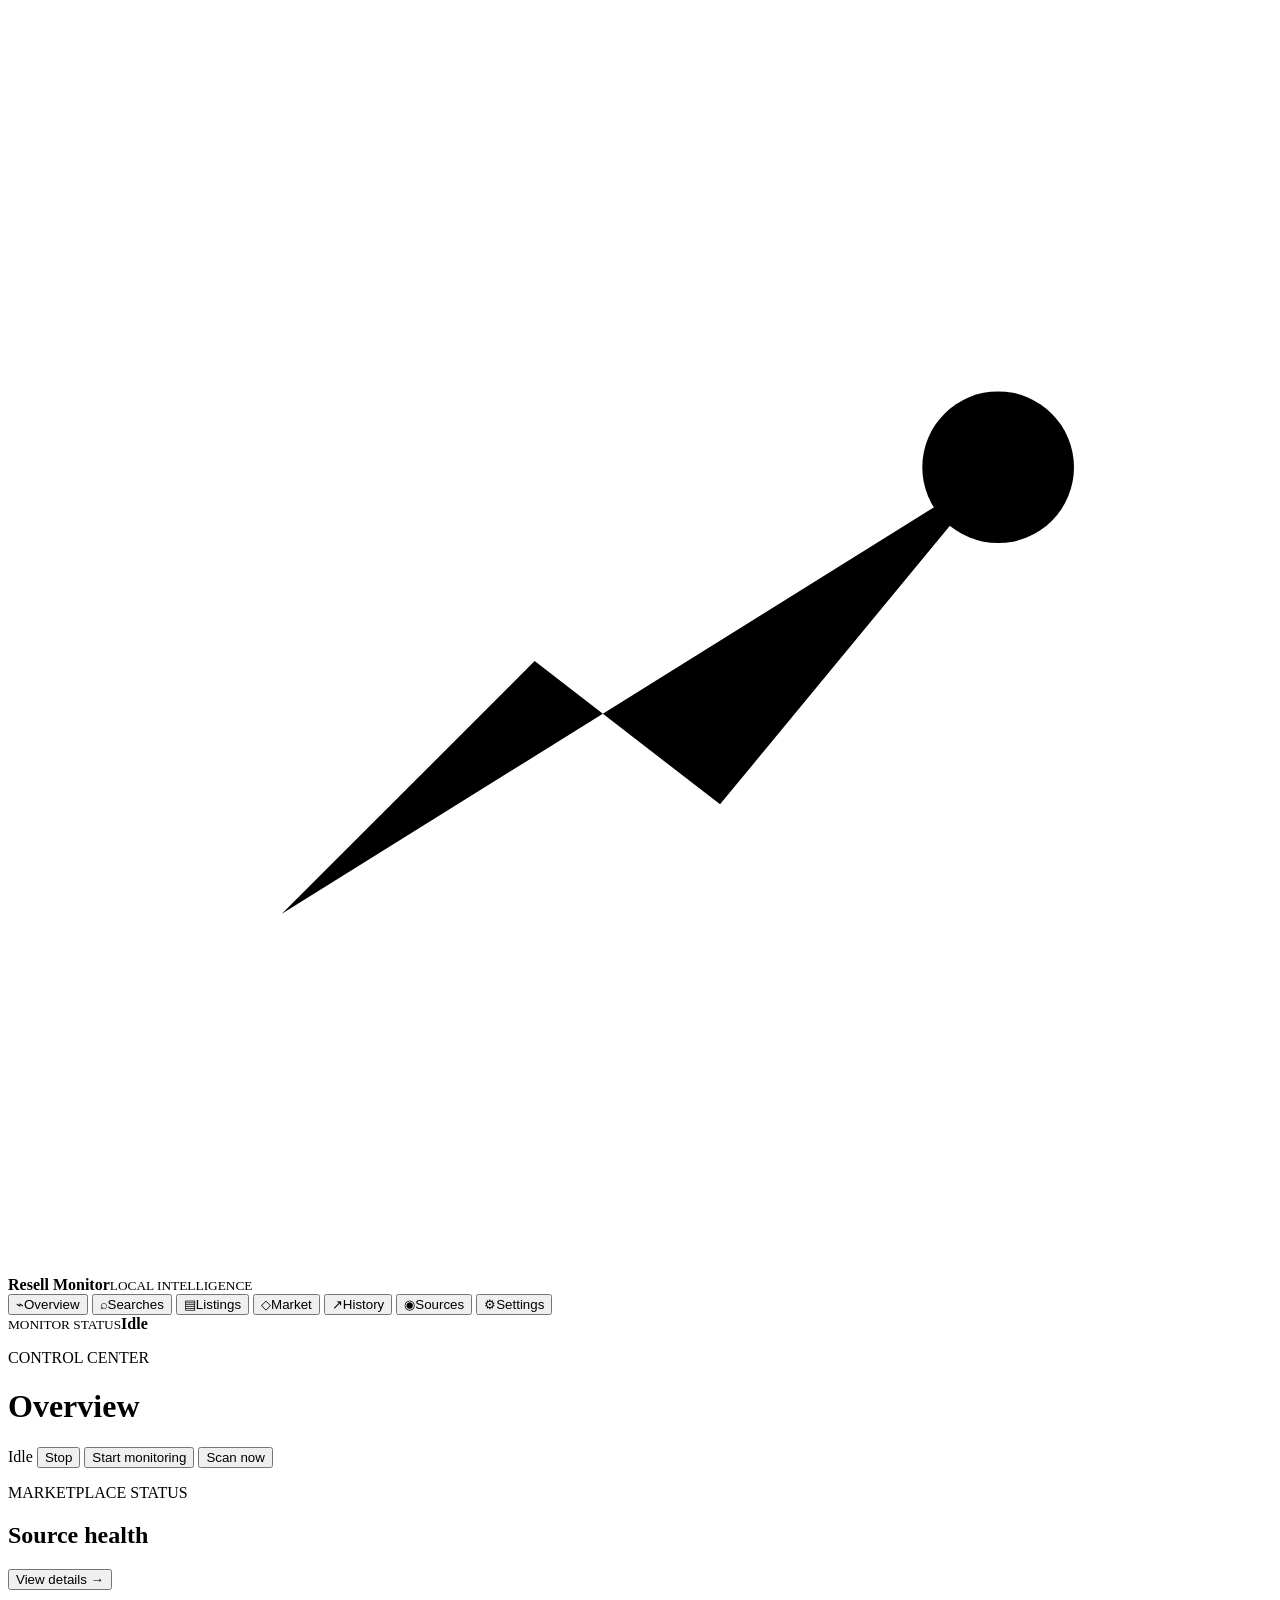
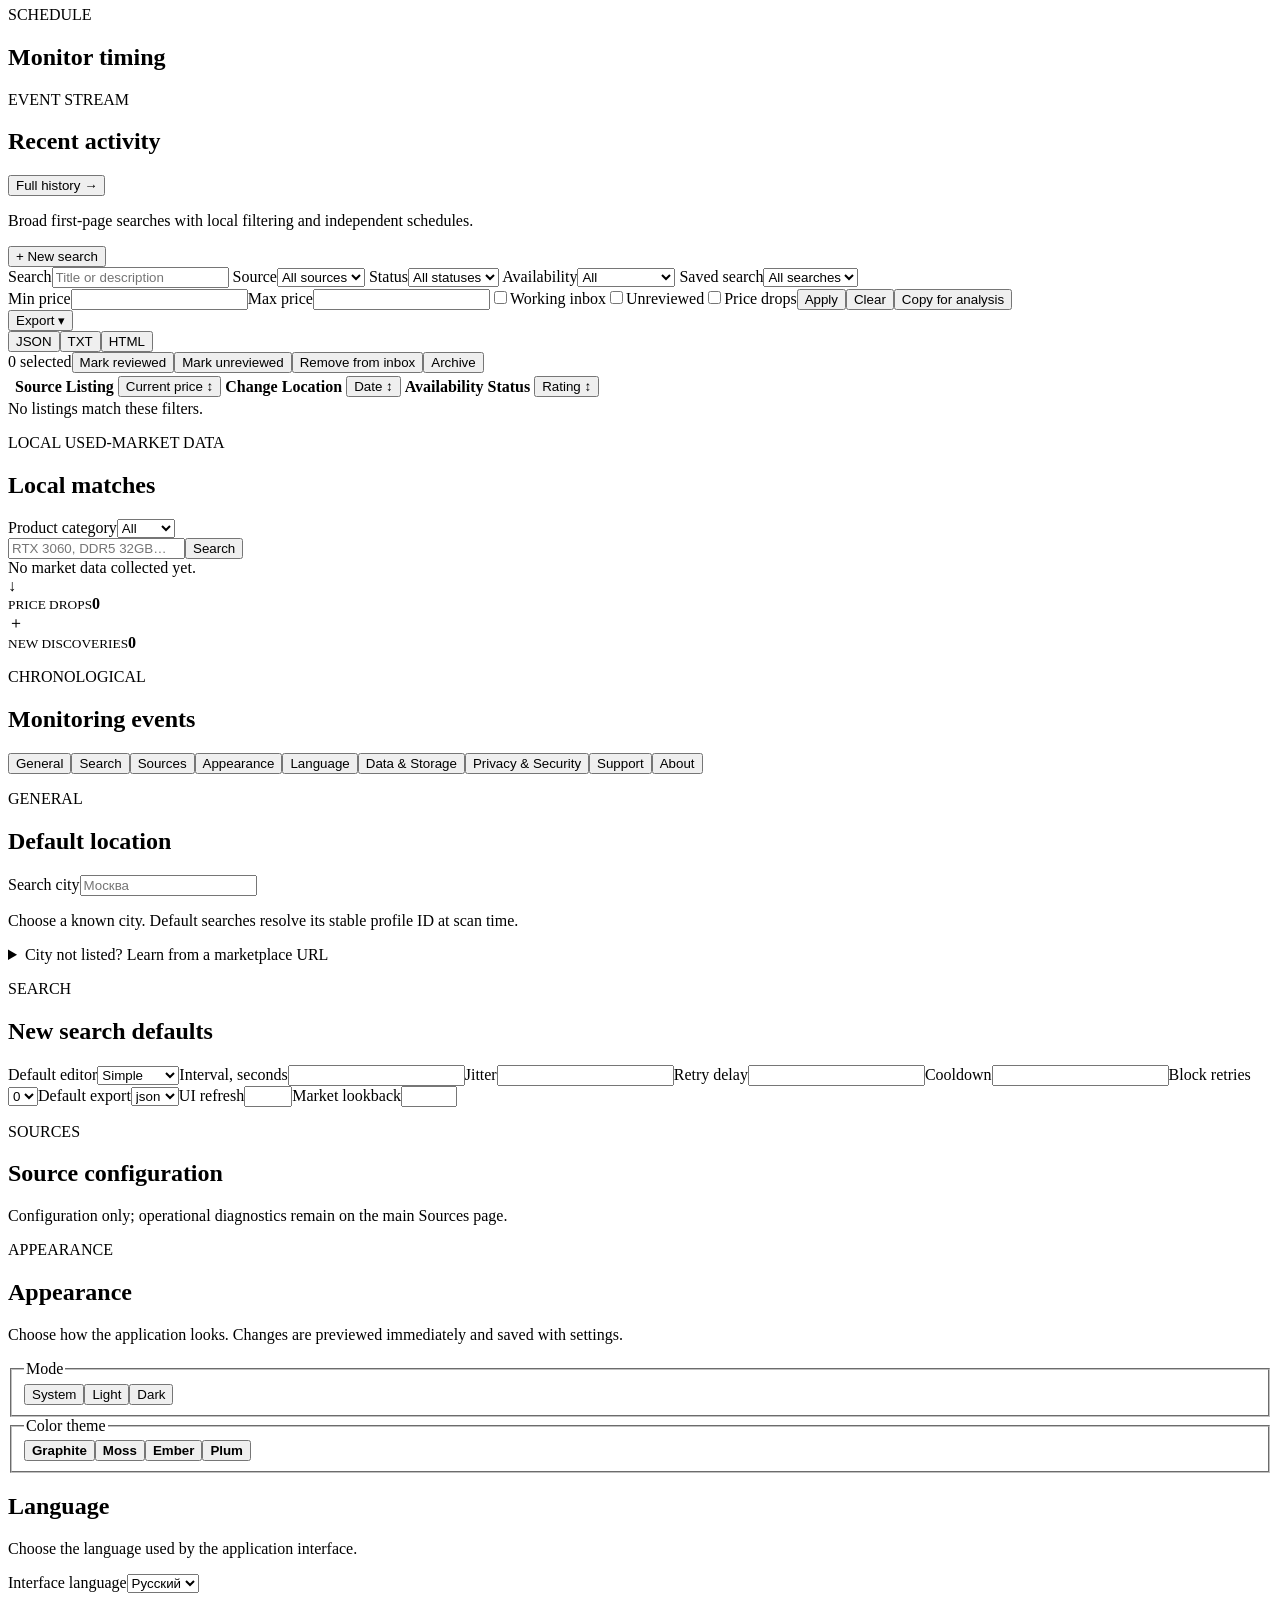
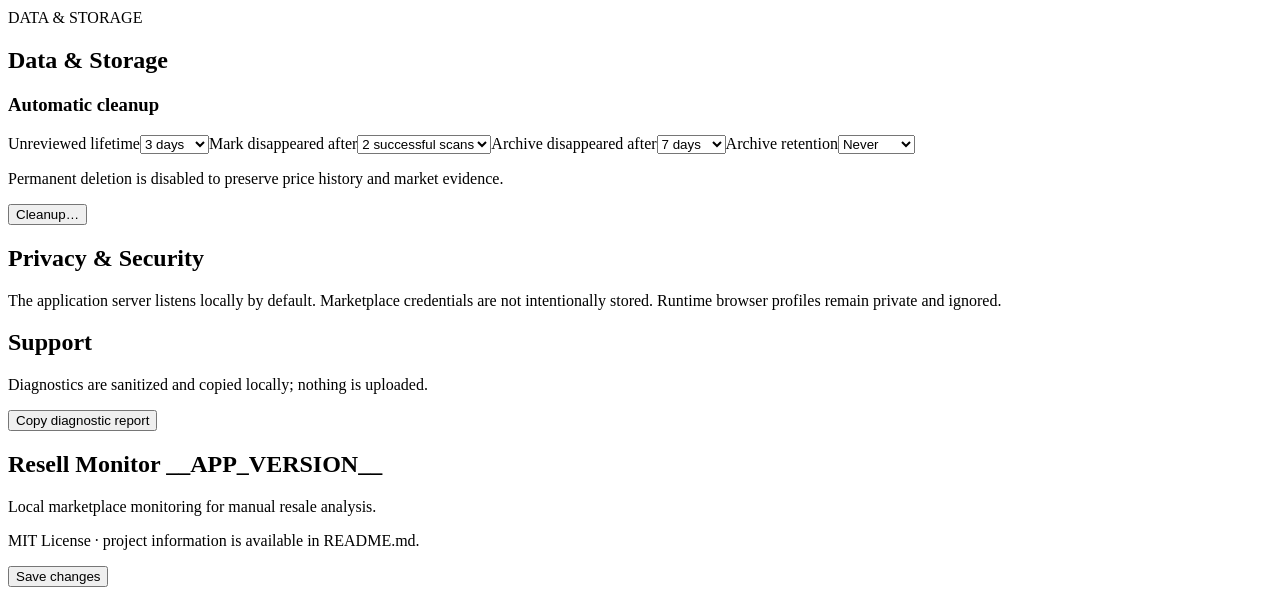
==== commit b9e460ac: "feat: add Linux AppImage distribution and branding" ====
--- a/src/gui/static/index.html
+++ b/src/gui/static/index.html
@@ -8,7 +8,7 @@
 </head>
 <body>
   <aside class="sidebar">
-    <div class="brand"><span class="brand-mark">R</span><div><strong>Resell Monitor</strong><small>LOCAL INTELLIGENCE</small></div></div>
+    <div class="brand"><span class="brand-mark" aria-hidden="true"><svg viewBox="0 0 30 30" focusable="false"><g class="brand-grid"><path d="M9 5v20M15 5v20M21 5v20M5 9h20M5 15h20M5 21h20"/></g><path class="brand-line" d="M6.5 21.5l6-6 4.4 3.4 6.6-8"/><circle class="brand-dot" cx="23.5" cy="10.9" r="1.8"/></svg></span><div><strong>Resell Monitor</strong><small>LOCAL INTELLIGENCE</small></div></div>
     <nav id="nav">
       <button class="nav-item active" data-page="overview"><span>⌁</span>Overview</button>
       <button class="nav-item" data-page="searches"><span>⌕</span>Searches</button>
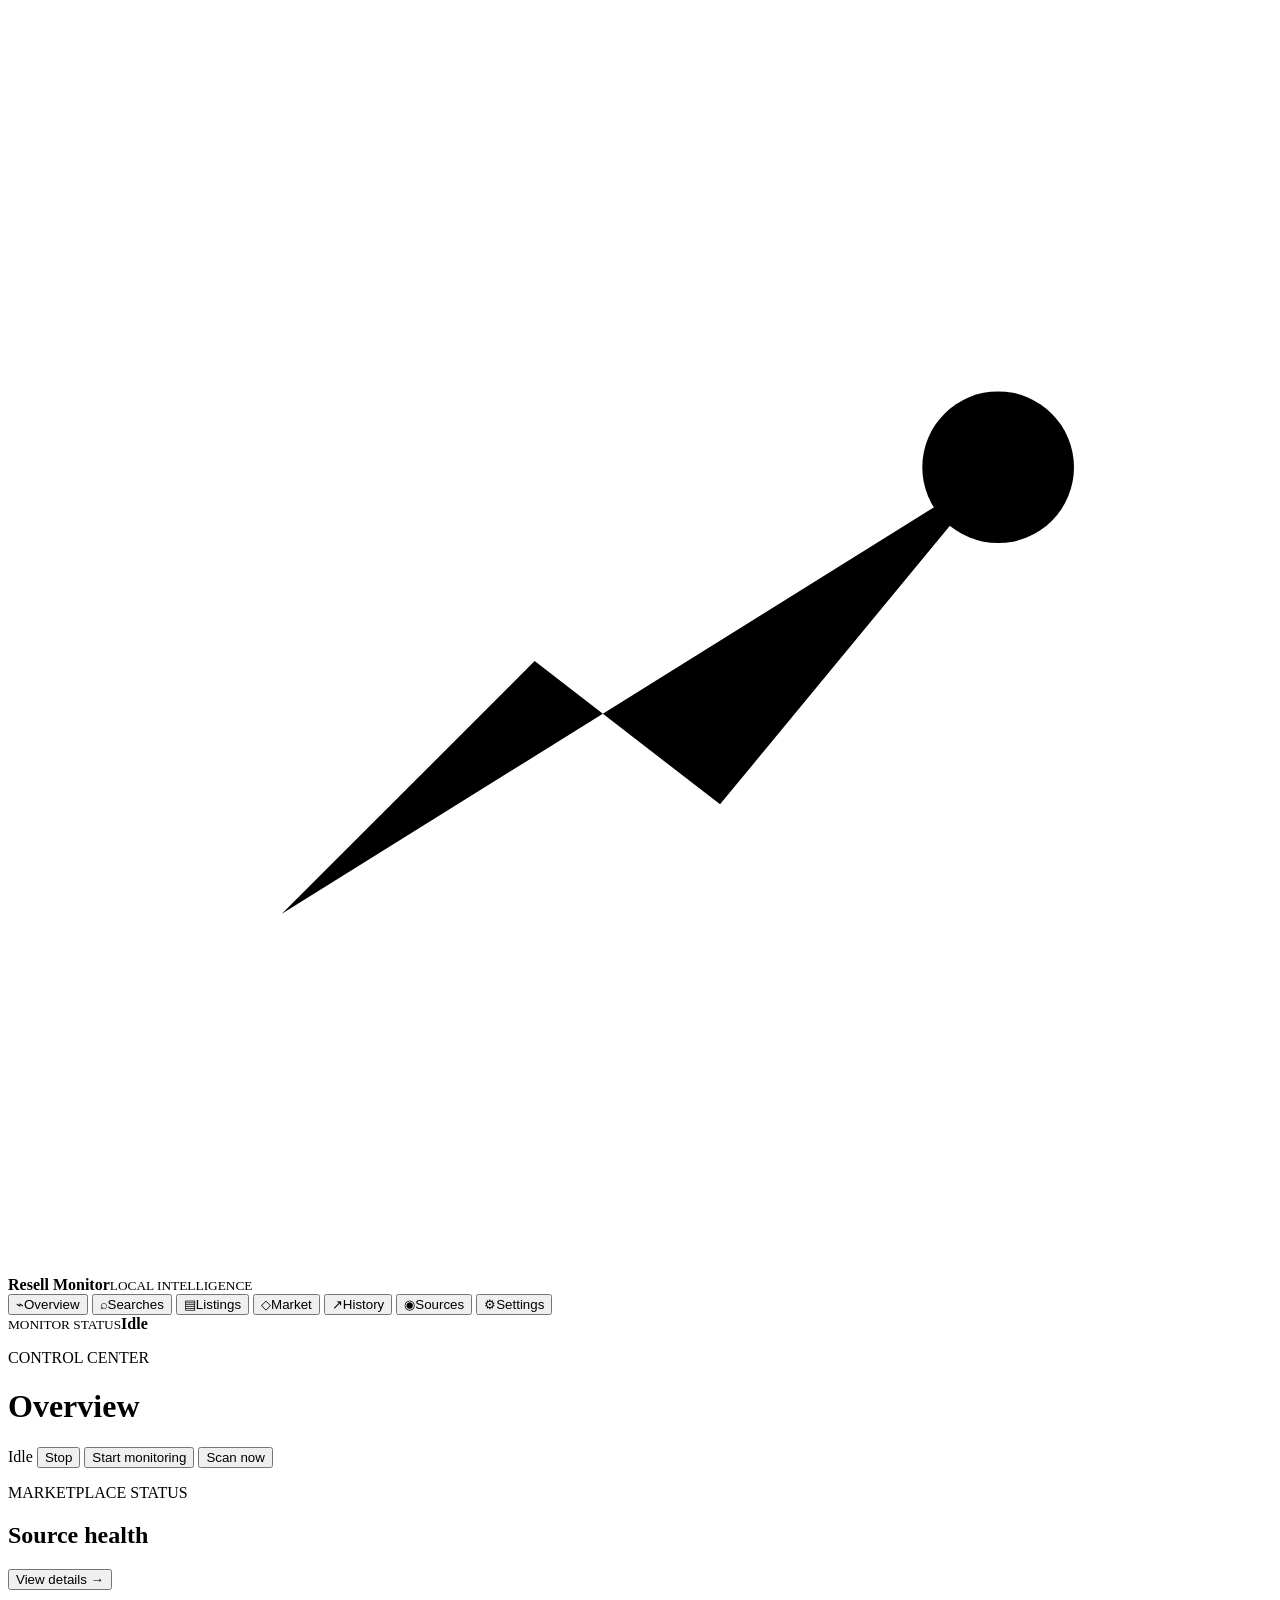
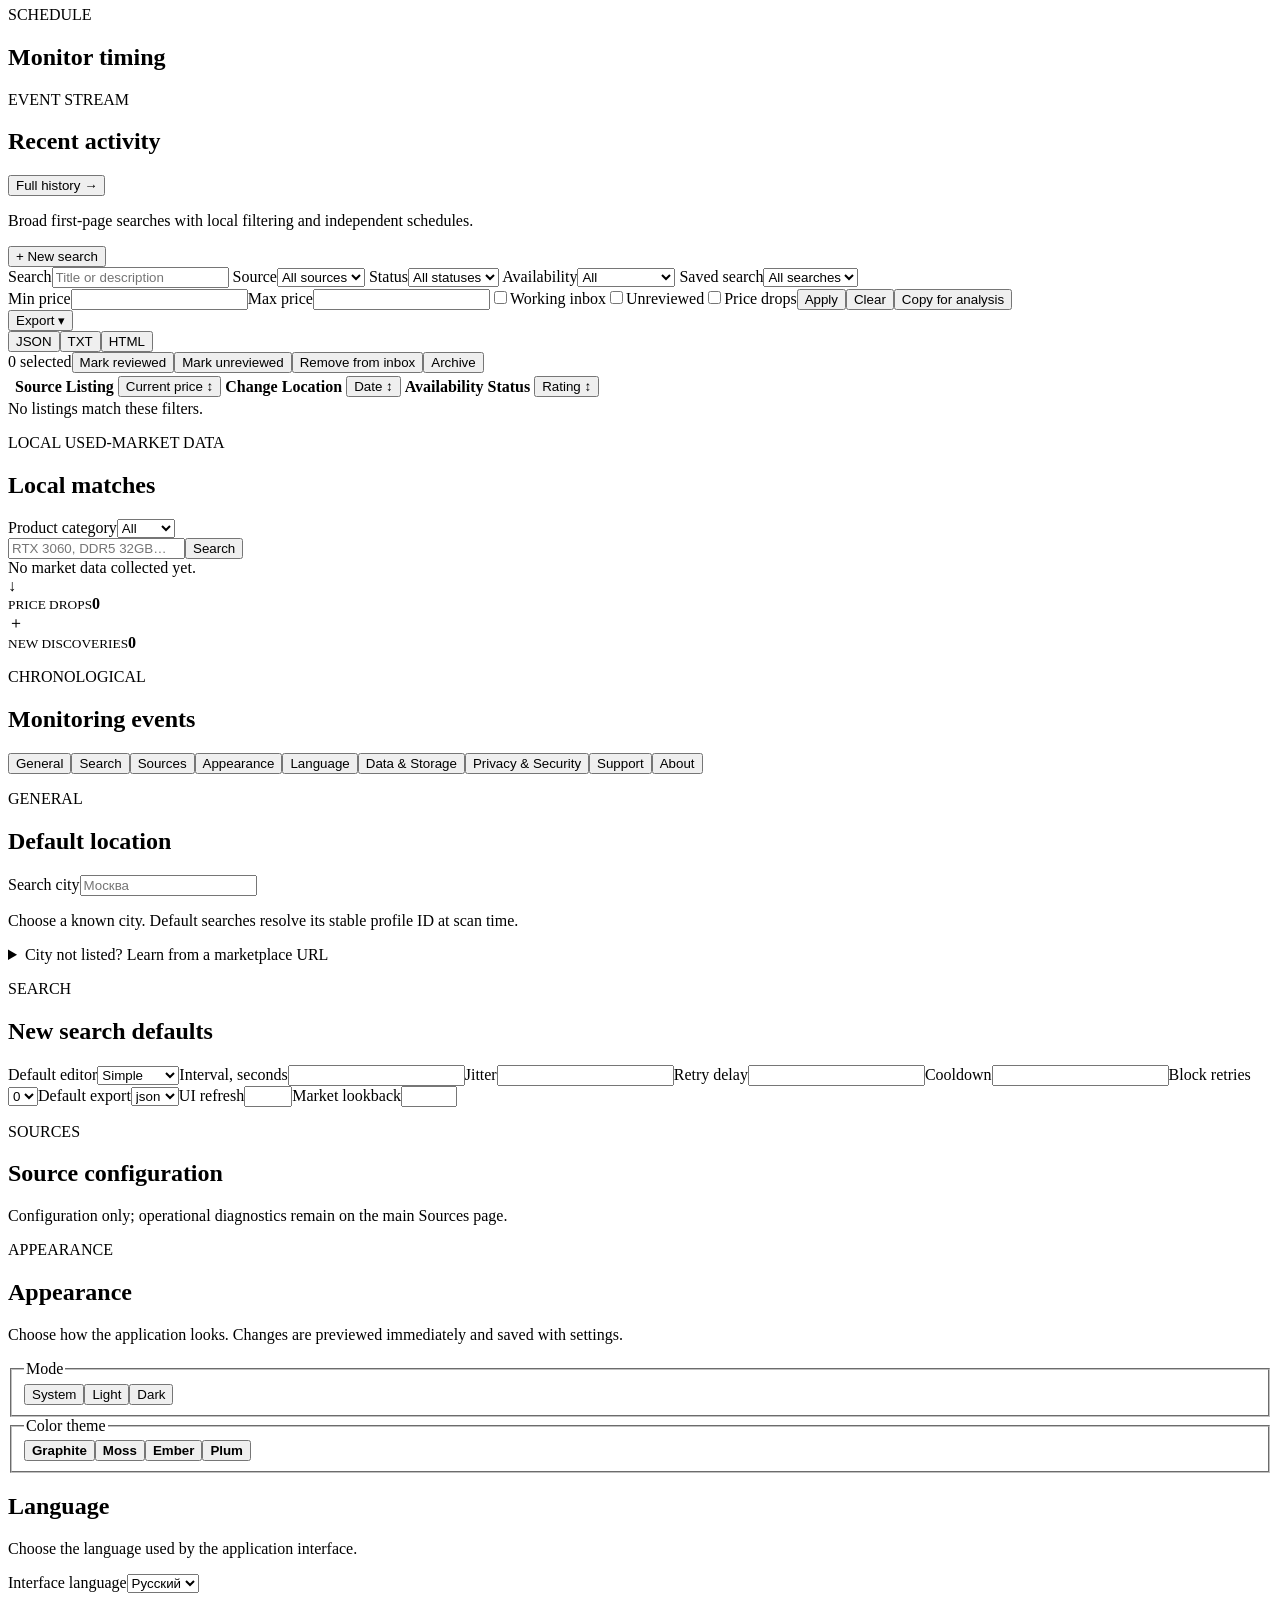
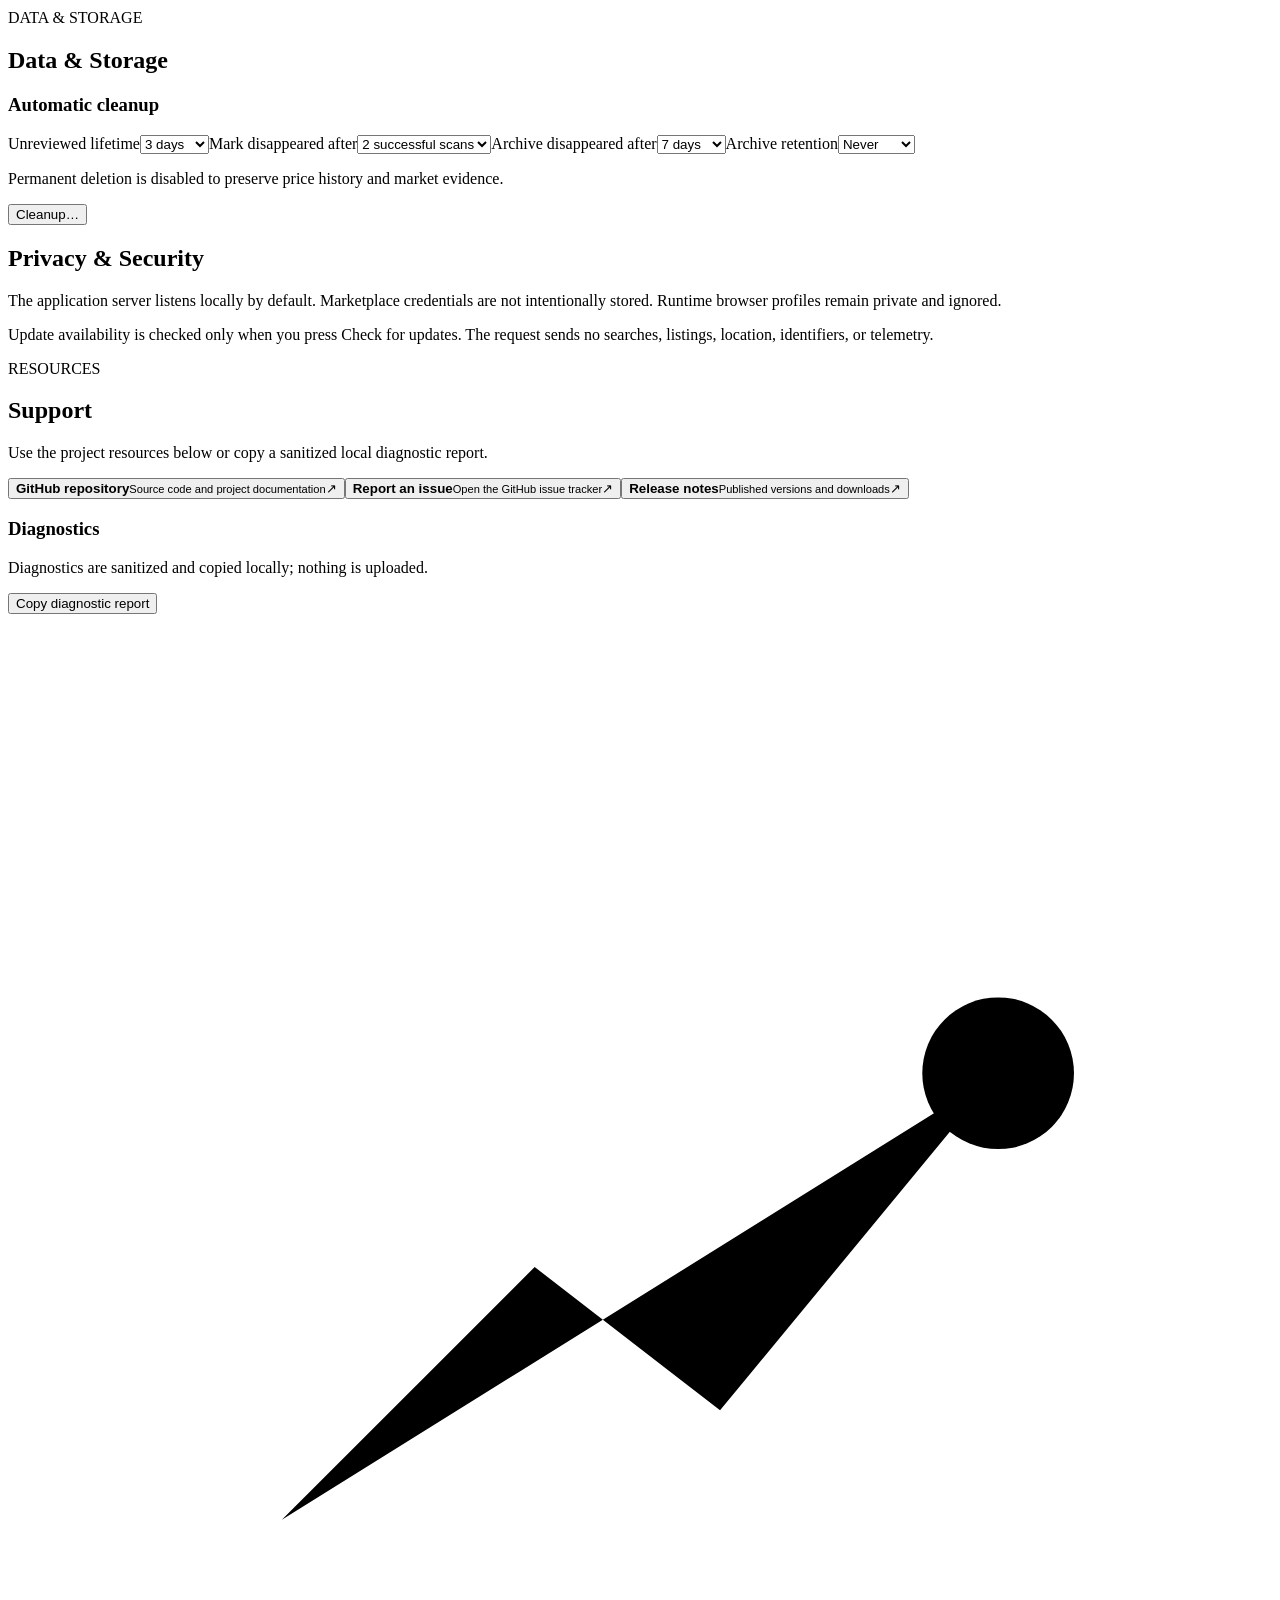
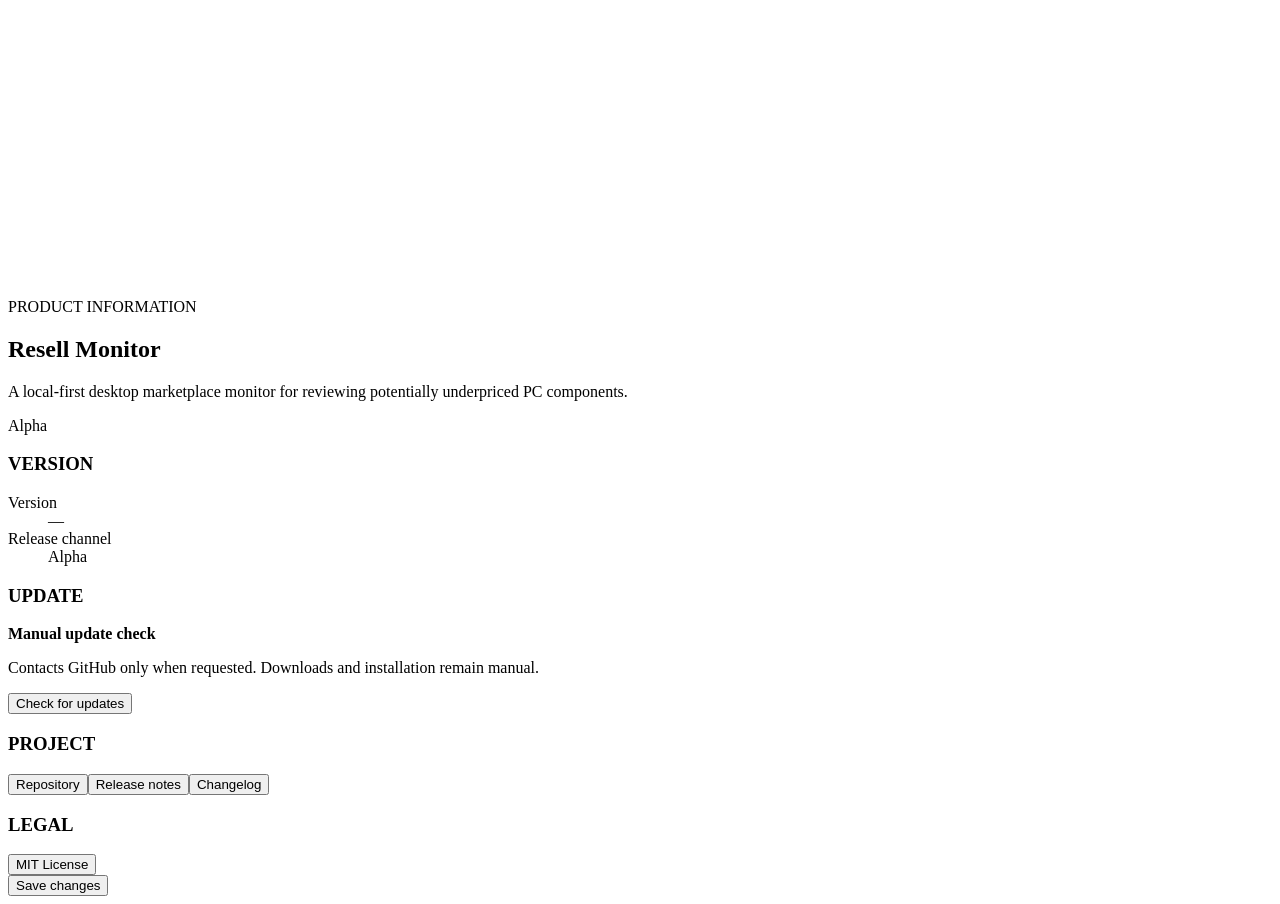
==== commit 33fc3f60: "feat: prepare Linux alpha release experience" ====
--- a/src/gui/static/index.html
+++ b/src/gui/static/index.html
@@ -89,16 +89,16 @@
     <section class="page" id="page-settings"><div class="settings-shell">
       <nav class="settings-nav" aria-label="Settings sections"> <button class="active" data-settings-section="general">General</button><button data-settings-section="search">Search</button><button data-settings-section="sources">Sources</button><button data-settings-section="appearance">Appearance</button><button data-settings-section="language">Language</button><button data-settings-section="data">Data &amp; Storage</button><button data-settings-section="privacy">Privacy &amp; Security</button><button data-settings-section="support">Support</button><button data-settings-section="about">About</button></nav>
       <div class="settings-content" id="settings-form">
-        <article class="panel settings-section active" data-section="general"><div class="panel-head"><div><p class="eyebrow">GENERAL</p><h2>Default location</h2></div></div><label>Search city<input id="default-location-input" list="location-options" autocomplete="off" placeholder="Москва"></label><datalist id="location-options"></datalist><p class="muted">Choose a known city. Default searches resolve its stable profile ID at scan time.</p><div id="location-status"></div><details class="advanced-location"><summary>City not listed? Learn from a marketplace URL</summary><div class="form-grid"><label class="span-2">Display name<input id="custom-location-name" placeholder="Кавалерово"></label><label>Source<select id="custom-location-source"><option value="avito">Avito</option><option value="farpost">FarPost</option><option value="youla">Youla</option></select></label><label class="span-4">Known-working HTTPS URL<input id="custom-location-url" type="url" placeholder="https://www.farpost.ru/kavalerovo/..."></label><label class="check span-2"><input id="custom-location-default" type="checkbox">Make this the default location</label><button class="btn secondary" id="learn-location" type="button">Validate and save mapping</button></div><p class="muted">The URL is parsed locally. No marketplace request is made.</p></details></article>
-        <article class="panel settings-section" data-section="search"><div class="panel-head"><div><p class="eyebrow">SEARCH</p><h2>New search defaults</h2></div></div><div class="form-grid"><label class="span-2">Default editor<select data-setting="default_search_editor"><option value="simple">Simple</option><option value="advanced">Advanced</option></select></label><label class="span-2">Interval, seconds<input data-setting="default_interval_seconds" type="number" min="60"></label><label>Jitter<input data-setting="default_jitter_seconds" type="number" min="0"></label><label>Retry delay<input data-setting="default_block_retry_delay_seconds" type="number" min="0"></label><label>Cooldown<input data-setting="default_block_cooldown_seconds" type="number" min="60"></label><label>Block retries<select data-setting="default_max_block_retries"><option value="0">0</option><option value="1">1</option></select></label><label>Default export<select data-setting="default_export_format"><option>json</option><option>txt</option><option>html</option></select></label><label>UI refresh<input data-setting="ui_refresh_seconds" type="number" min="1" max="30"></label><label>Market lookback<input data-setting="market_lookback_days" type="number" min="7" max="365"></label></div></article>
-        <article class="panel settings-section" data-section="sources"><div class="panel-head"><div><p class="eyebrow">SOURCES</p><h2>Source configuration</h2></div></div><p class="muted">Configuration only; operational diagnostics remain on the main Sources page.</p><div id="settings-source-health"></div></article>
-        <article class="panel settings-section" data-section="appearance"><div class="panel-head"><div><p class="eyebrow" data-i18n="settings.appearance">APPEARANCE</p><h2 data-i18n="appearance.title">Appearance</h2></div></div><p class="muted" data-i18n="appearance.help">Choose how the application looks. Changes are previewed immediately and saved with settings.</p><input id="appearance-mode" type="hidden" data-setting="appearance_mode" value="system"><input id="color-theme" type="hidden" data-setting="color_theme" value="graphite"><fieldset class="appearance-group"><legend data-i18n="appearance.mode">Mode</legend><div class="segmented-control appearance-modes"><button type="button" data-appearance-mode="system" data-i18n="appearance.system">System</button><button type="button" data-appearance-mode="light" data-i18n="appearance.light">Light</button><button type="button" data-appearance-mode="dark" data-i18n="appearance.dark">Dark</button></div></fieldset><fieldset class="appearance-group"><legend data-i18n="appearance.color_theme">Color theme</legend><div class="theme-grid"><button type="button" class="theme-choice" data-color-theme="graphite"><span class="theme-preview graphite"><i></i><i></i><i></i></span><strong data-i18n="appearance.graphite">Graphite</strong></button><button type="button" class="theme-choice" data-color-theme="moss"><span class="theme-preview moss"><i></i><i></i><i></i></span><strong data-i18n="appearance.moss">Moss</strong></button><button type="button" class="theme-choice" data-color-theme="ember"><span class="theme-preview ember"><i></i><i></i><i></i></span><strong data-i18n="appearance.ember">Ember</strong></button><button type="button" class="theme-choice" data-color-theme="plum"><span class="theme-preview plum"><i></i><i></i><i></i></span><strong data-i18n="appearance.plum">Plum</strong></button></div></fieldset></article>
-        <article class="panel settings-section" data-section="language"><h2 data-i18n="settings.language">Language</h2><p class="muted" data-i18n="settings.language_help">Choose the language used by the application interface.</p><label><span data-i18n="settings.interface_language">Interface language</span><select id="interface-language" data-setting="interface_language"><option value="ru">Русский</option><option value="en">English</option></select></label></article>
-        <article class="panel settings-section" data-section="data"><div class="panel-head"><div><p class="eyebrow" data-i18n="settings.data">DATA &amp; STORAGE</p><h2>Data &amp; Storage</h2></div></div><div id="storage-info"></div><div class="settings-subsection"><h3 data-i18n="cleanup.automatic">Automatic cleanup</h3><div class="form-grid"><label class="span-2"><span data-i18n="cleanup.inbox_lifetime">Unreviewed lifetime</span><select data-setting="unreviewed_inbox_days"><option value="3">3 days</option><option value="5">5 days</option><option value="7">7 days</option><option value="14">14 days</option></select></label><label class="span-2"><span data-i18n="cleanup.disappear_after">Mark disappeared after</span><select data-setting="disappearance_success_scans"><option value="2">2 successful scans</option><option value="3">3 successful scans</option><option value="5">5 successful scans</option></select></label><label class="span-2"><span data-i18n="cleanup.archive_after">Archive disappeared after</span><select data-setting="archive_disappeared_days"><option value="7">7 days</option><option value="14">14 days</option><option value="30">30 days</option></select></label><label class="span-2"><span data-i18n="cleanup.retention">Archive retention</span><select data-setting="archive_retention_days"><option value="0">Never</option><option value="30">30 days</option><option value="90">90 days</option><option value="180">180 days</option></select></label></div><p class="muted" data-i18n="cleanup.retention_note">Permanent deletion is disabled to preserve price history and market evidence.</p><button class="btn secondary" id="open-cleanup" type="button" data-i18n="cleanup.open">Cleanup…</button></div></article>
-        <article class="panel settings-section" data-section="privacy"><h2>Privacy &amp; Security</h2><p>The application server listens locally by default. Marketplace credentials are not intentionally stored. Runtime browser profiles remain private and ignored.</p></article>
-        <article class="panel settings-section" data-section="support"><h2>Support</h2><p class="muted">Diagnostics are sanitized and copied locally; nothing is uploaded.</p><button class="btn secondary" id="copy-diagnostics">Copy diagnostic report</button></article>
-        <article class="panel settings-section" data-section="about"><h2>Resell Monitor __APP_VERSION__</h2><p>Local marketplace monitoring for manual resale analysis.</p><p class="muted">MIT License · project information is available in README.md.</p></article>
-        <div class="settings-actions"><button class="btn primary" id="save-settings" type="button">Save changes</button></div>
+        <article class="panel settings-section active" data-section="general" data-editable="true"><div class="panel-head"><div><p class="eyebrow">GENERAL</p><h2>Default location</h2></div></div><label>Search city<input id="default-location-input" list="location-options" autocomplete="off" placeholder="Москва"></label><datalist id="location-options"></datalist><p class="muted">Choose a known city. Default searches resolve its stable profile ID at scan time.</p><div id="location-status"></div><details class="advanced-location"><summary>City not listed? Learn from a marketplace URL</summary><div class="form-grid"><label class="span-2">Display name<input id="custom-location-name" placeholder="Кавалерово"></label><label>Source<select id="custom-location-source"><option value="avito">Avito</option><option value="farpost">FarPost</option><option value="youla">Youla</option></select></label><label class="span-4">Known-working HTTPS URL<input id="custom-location-url" type="url" placeholder="https://www.farpost.ru/kavalerovo/..."></label><label class="check span-2"><input id="custom-location-default" type="checkbox">Make this the default location</label><button class="btn secondary" id="learn-location" type="button">Validate and save mapping</button></div><p class="muted">The URL is parsed locally. No marketplace request is made.</p></details></article>
+        <article class="panel settings-section" data-section="search" data-editable="true"><div class="panel-head"><div><p class="eyebrow">SEARCH</p><h2>New search defaults</h2></div></div><div class="form-grid"><label class="span-2">Default editor<select data-setting="default_search_editor"><option value="simple">Simple</option><option value="advanced">Advanced</option></select></label><label class="span-2">Interval, seconds<input data-setting="default_interval_seconds" type="number" min="60"></label><label>Jitter<input data-setting="default_jitter_seconds" type="number" min="0"></label><label>Retry delay<input data-setting="default_block_retry_delay_seconds" type="number" min="0"></label><label>Cooldown<input data-setting="default_block_cooldown_seconds" type="number" min="60"></label><label>Block retries<select data-setting="default_max_block_retries"><option value="0">0</option><option value="1">1</option></select></label><label>Default export<select data-setting="default_export_format"><option>json</option><option>txt</option><option>html</option></select></label><label>UI refresh<input data-setting="ui_refresh_seconds" type="number" min="1" max="30"></label><label>Market lookback<input data-setting="market_lookback_days" type="number" min="7" max="365"></label></div></article>
+        <article class="panel settings-section" data-section="sources" data-editable="false"><div class="panel-head"><div><p class="eyebrow">SOURCES</p><h2>Source configuration</h2></div></div><p class="muted">Configuration only; operational diagnostics remain on the main Sources page.</p><div id="settings-source-health"></div></article>
+        <article class="panel settings-section" data-section="appearance" data-editable="true"><div class="panel-head"><div><p class="eyebrow" data-i18n="settings.appearance">APPEARANCE</p><h2 data-i18n="appearance.title">Appearance</h2></div></div><p class="muted" data-i18n="appearance.help">Choose how the application looks. Changes are previewed immediately and saved with settings.</p><input id="appearance-mode" type="hidden" data-setting="appearance_mode" value="system"><input id="color-theme" type="hidden" data-setting="color_theme" value="graphite"><fieldset class="appearance-group"><legend data-i18n="appearance.mode">Mode</legend><div class="segmented-control appearance-modes"><button type="button" data-appearance-mode="system" data-i18n="appearance.system">System</button><button type="button" data-appearance-mode="light" data-i18n="appearance.light">Light</button><button type="button" data-appearance-mode="dark" data-i18n="appearance.dark">Dark</button></div></fieldset><fieldset class="appearance-group"><legend data-i18n="appearance.color_theme">Color theme</legend><div class="theme-grid"><button type="button" class="theme-choice" data-color-theme="graphite"><span class="theme-preview graphite"><i></i><i></i><i></i></span><strong data-i18n="appearance.graphite">Graphite</strong></button><button type="button" class="theme-choice" data-color-theme="moss"><span class="theme-preview moss"><i></i><i></i><i></i></span><strong data-i18n="appearance.moss">Moss</strong></button><button type="button" class="theme-choice" data-color-theme="ember"><span class="theme-preview ember"><i></i><i></i><i></i></span><strong data-i18n="appearance.ember">Ember</strong></button><button type="button" class="theme-choice" data-color-theme="plum"><span class="theme-preview plum"><i></i><i></i><i></i></span><strong data-i18n="appearance.plum">Plum</strong></button></div></fieldset></article>
+        <article class="panel settings-section" data-section="language" data-editable="true"><h2 data-i18n="settings.language">Language</h2><p class="muted" data-i18n="settings.language_help">Choose the language used by the application interface.</p><label><span data-i18n="settings.interface_language">Interface language</span><select id="interface-language" data-setting="interface_language"><option value="ru">Русский</option><option value="en">English</option></select></label></article>
+        <article class="panel settings-section" data-section="data" data-editable="true"><div class="panel-head"><div><p class="eyebrow" data-i18n="settings.data">DATA &amp; STORAGE</p><h2>Data &amp; Storage</h2></div></div><div id="storage-info"></div><div class="settings-subsection"><h3 data-i18n="cleanup.automatic">Automatic cleanup</h3><div class="form-grid"><label class="span-2"><span data-i18n="cleanup.inbox_lifetime">Unreviewed lifetime</span><select data-setting="unreviewed_inbox_days"><option value="3">3 days</option><option value="5">5 days</option><option value="7">7 days</option><option value="14">14 days</option></select></label><label class="span-2"><span data-i18n="cleanup.disappear_after">Mark disappeared after</span><select data-setting="disappearance_success_scans"><option value="2">2 successful scans</option><option value="3">3 successful scans</option><option value="5">5 successful scans</option></select></label><label class="span-2"><span data-i18n="cleanup.archive_after">Archive disappeared after</span><select data-setting="archive_disappeared_days"><option value="7">7 days</option><option value="14">14 days</option><option value="30">30 days</option></select></label><label class="span-2"><span data-i18n="cleanup.retention">Archive retention</span><select data-setting="archive_retention_days"><option value="0">Never</option><option value="30">30 days</option><option value="90">90 days</option><option value="180">180 days</option></select></label></div><p class="muted" data-i18n="cleanup.retention_note">Permanent deletion is disabled to preserve price history and market evidence.</p><button class="btn secondary" id="open-cleanup" type="button" data-i18n="cleanup.open">Cleanup…</button></div></article>
+        <article class="panel settings-section" data-section="privacy" data-editable="false"><h2 data-i18n="settings.privacy">Privacy &amp; Security</h2><p data-i18n="settings.privacy_help">The application server listens locally by default. Marketplace credentials are not intentionally stored. Runtime browser profiles remain private and ignored.</p><p class="muted" data-i18n="settings.update_privacy">Update availability is checked only when you press Check for updates. The request sends no searches, listings, location, identifiers, or telemetry.</p></article>
+        <article class="panel settings-section support-page" data-section="support" data-editable="false"><div class="panel-head"><div><p class="eyebrow" data-i18n="support.eyebrow">RESOURCES</p><h2 data-i18n="settings.support">Support</h2></div></div><p class="muted" data-i18n="support.intro">Use the project resources below or copy a sanitized local diagnostic report.</p><div class="resource-list"><button class="resource-action" type="button" data-project-link="repository"><span><strong data-i18n="support.repository">GitHub repository</strong><small data-i18n="support.repository_help">Source code and project documentation</small></span><span aria-hidden="true">↗</span></button><button class="resource-action" type="button" data-project-link="issues"><span><strong data-i18n="support.report_issue">Report an issue</strong><small data-i18n="support.report_issue_help">Open the GitHub issue tracker</small></span><span aria-hidden="true">↗</span></button><button class="resource-action" type="button" data-project-link="releases"><span><strong data-i18n="support.releases">Release notes</strong><small data-i18n="support.releases_help">Published versions and downloads</small></span><span aria-hidden="true">↗</span></button></div><div class="settings-subsection"><h3 data-i18n="support.diagnostics">Diagnostics</h3><p class="muted" data-i18n="settings.support_help">Diagnostics are sanitized and copied locally; nothing is uploaded.</p><button class="btn secondary" id="copy-diagnostics" type="button" data-i18n="settings.copy_diagnostics">Copy diagnostic report</button></div></article>
+        <article class="panel settings-section about-page" data-section="about" data-editable="false"><header class="about-header"><span class="brand-mark about-brand-mark" aria-hidden="true"><svg viewBox="0 0 30 30" focusable="false"><g class="brand-grid"><path d="M9 5v20M15 5v20M21 5v20M5 9h20M5 15h20M5 21h20"/></g><path class="brand-line" d="M6.5 21.5l6-6 4.4 3.4 6.6-8"/><circle class="brand-dot" cx="23.5" cy="10.9" r="1.8"/></svg></span><div><p class="eyebrow" data-i18n="about.product">PRODUCT INFORMATION</p><h2>Resell Monitor</h2><p class="about-summary" data-i18n="about.description">A local-first desktop marketplace monitor for reviewing potentially underpriced PC components.</p></div><span class="tag experimental" data-i18n="release.alpha">Alpha</span></header><section class="about-group"><h3 data-i18n="about.version_group">VERSION</h3><dl class="about-facts"><div><dt data-i18n="about.version">Version</dt><dd id="about-version">—</dd></div><div><dt data-i18n="about.release_channel">Release channel</dt><dd data-i18n="release.alpha">Alpha</dd></div></dl></section><section class="about-group"><h3 data-i18n="about.update_group">UPDATE</h3><div class="update-row"><div id="update-status" role="status" aria-live="polite"><strong data-i18n="updates.manual_title">Manual update check</strong><p class="muted" data-i18n="updates.manual_help">Contacts GitHub only when requested. Downloads and installation remain manual.</p></div><div class="update-actions"><button class="btn secondary" id="check-updates" type="button" data-i18n="updates.check">Check for updates</button><button class="btn ghost" id="view-release" type="button" hidden data-i18n="updates.view_release">View release</button></div></div></section><section class="about-group"><h3 data-i18n="about.project_group">PROJECT</h3><div class="about-links"><button class="text-btn" type="button" data-project-link="repository" data-i18n="about.repository">Repository</button><button class="text-btn" type="button" data-project-link="releases" data-i18n="about.release_notes">Release notes</button><button class="text-btn" type="button" data-project-link="changelog" data-i18n="about.changelog">Changelog</button></div></section><section class="about-group"><h3 data-i18n="about.legal_group">LEGAL</h3><button class="text-btn" type="button" data-project-link="license" data-i18n="about.license">MIT License</button></section></article>
+        <div class="settings-actions" id="settings-actions"><button class="btn primary" id="save-settings" type="button" data-i18n="settings.save">Save changes</button></div>
       </div></div></section>
   </main>
 
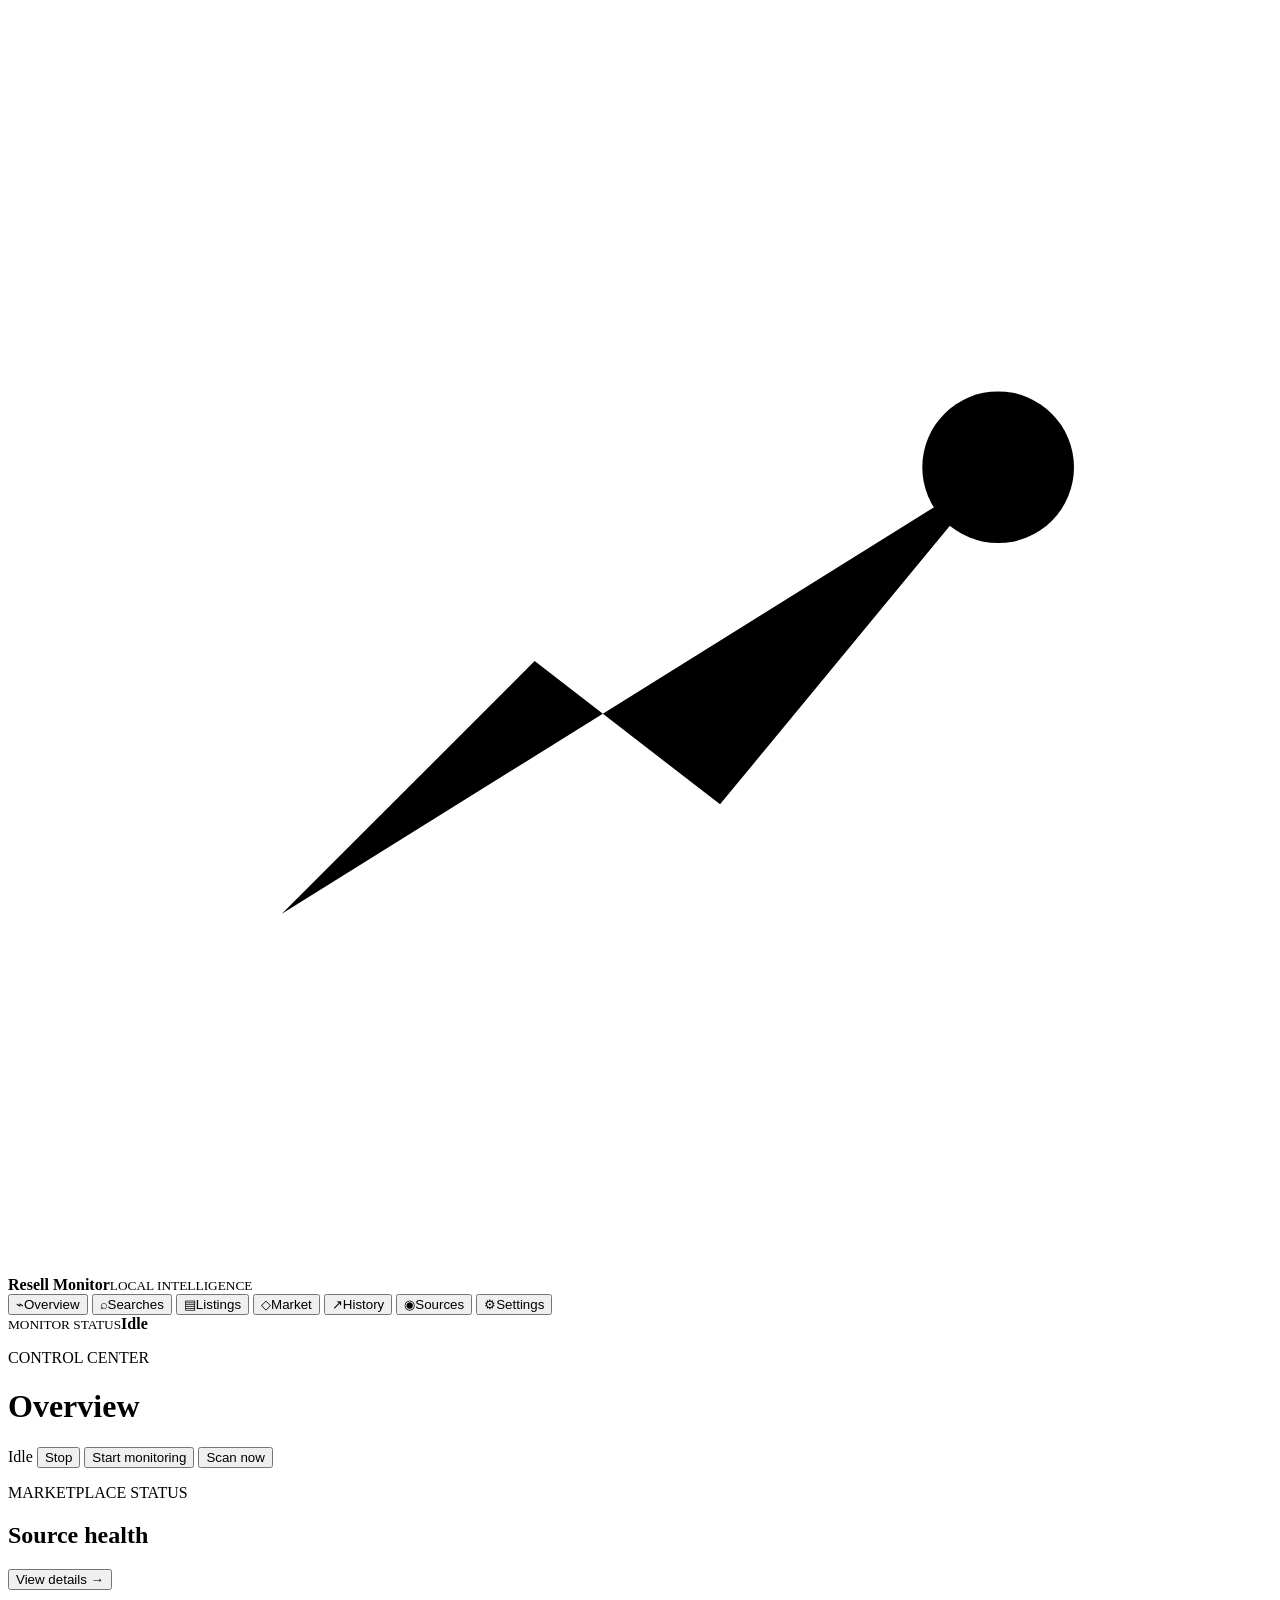
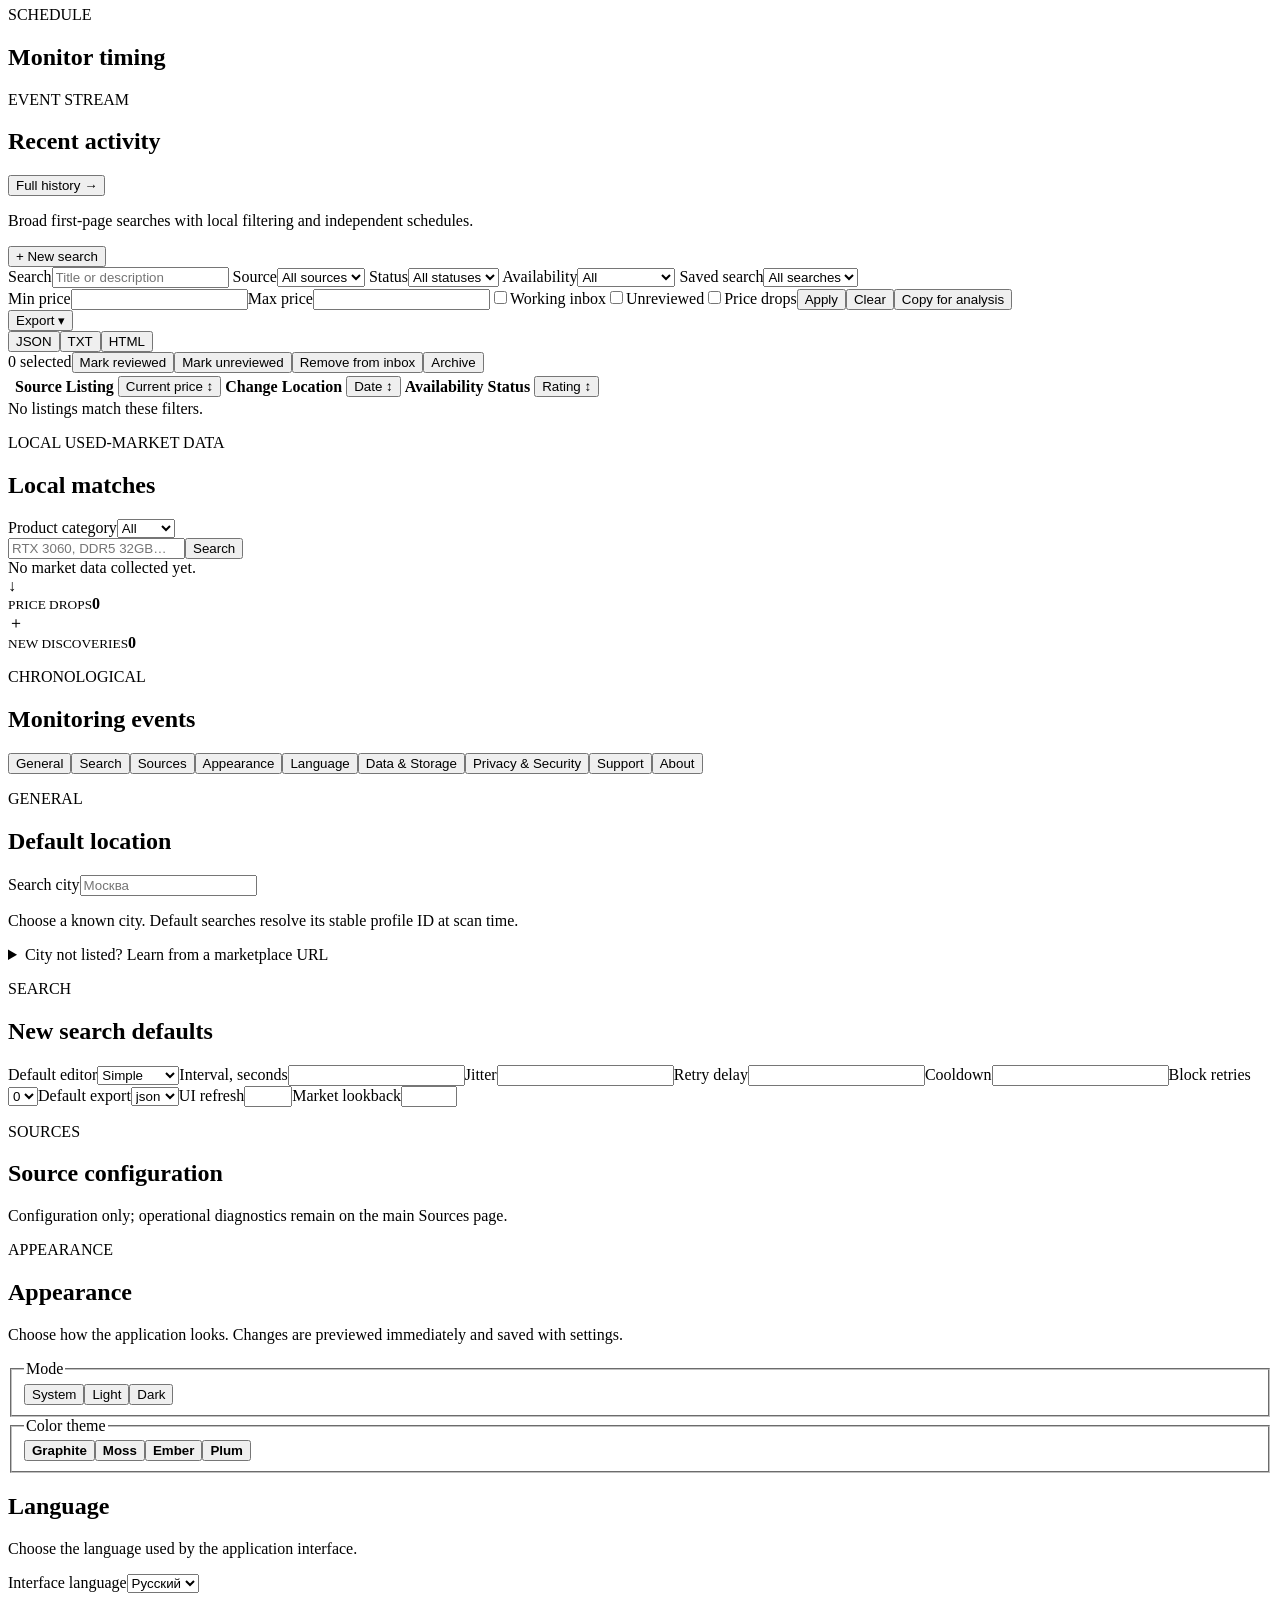
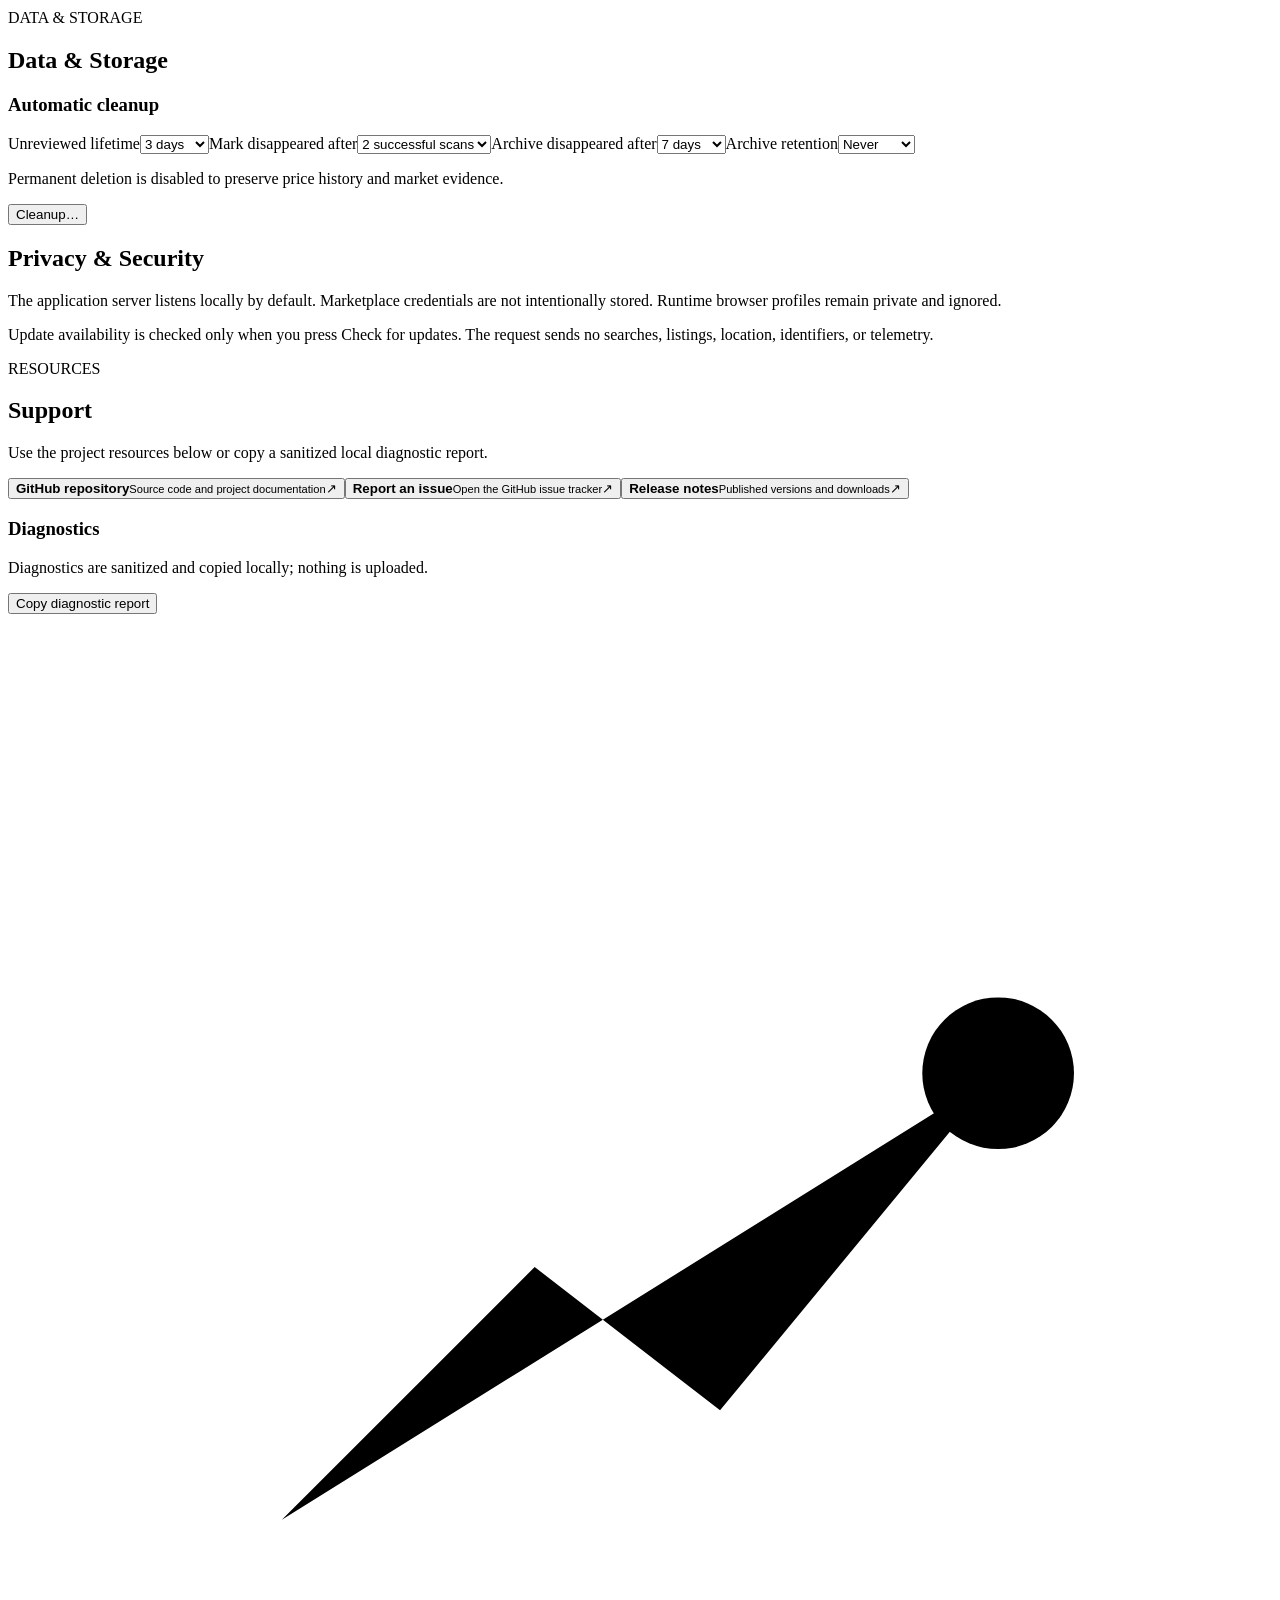
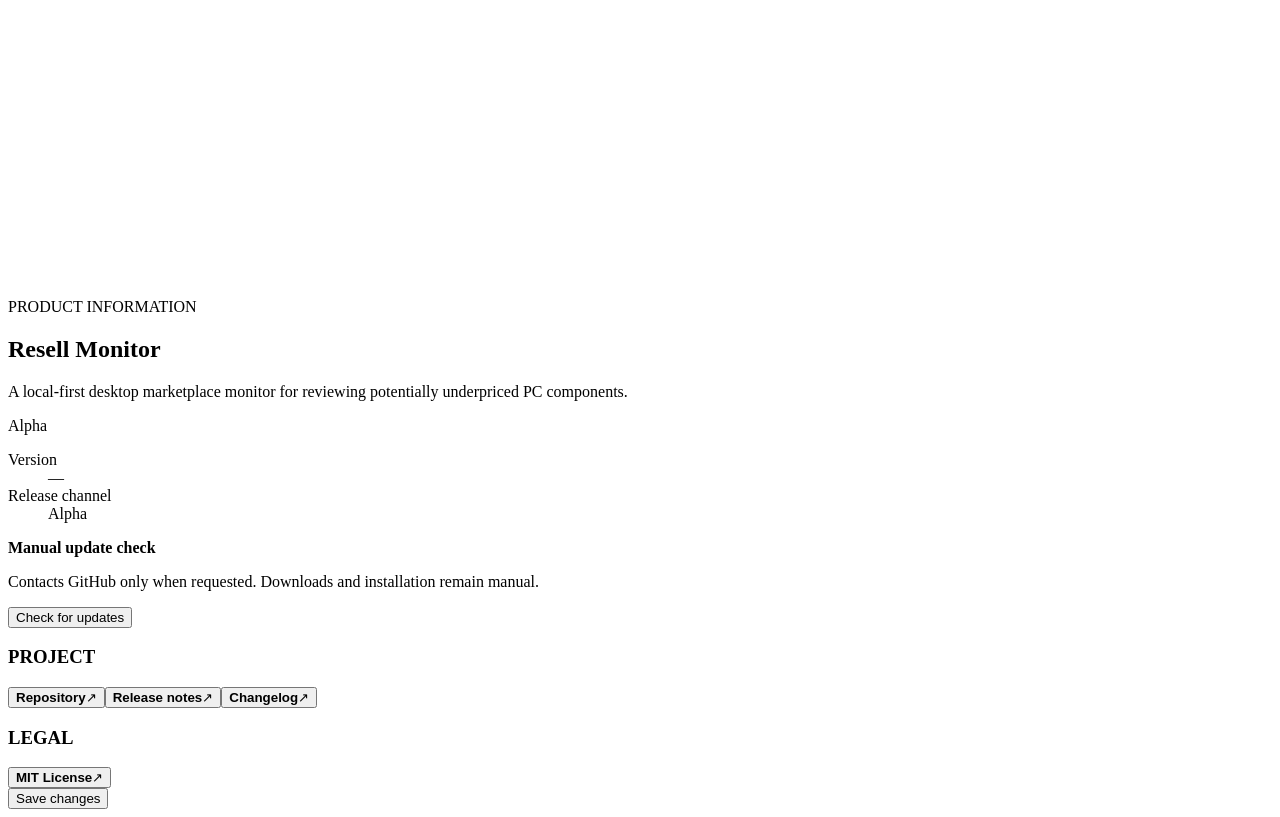
==== commit 5eba8b65: "fix: normalize settings panel spacing" ====
--- a/src/gui/static/index.html
+++ b/src/gui/static/index.html
@@ -96,8 +96,8 @@
         <article class="panel settings-section" data-section="language" data-editable="true"><h2 data-i18n="settings.language">Language</h2><p class="muted" data-i18n="settings.language_help">Choose the language used by the application interface.</p><label><span data-i18n="settings.interface_language">Interface language</span><select id="interface-language" data-setting="interface_language"><option value="ru">Русский</option><option value="en">English</option></select></label></article>
         <article class="panel settings-section" data-section="data" data-editable="true"><div class="panel-head"><div><p class="eyebrow" data-i18n="settings.data">DATA &amp; STORAGE</p><h2>Data &amp; Storage</h2></div></div><div id="storage-info"></div><div class="settings-subsection"><h3 data-i18n="cleanup.automatic">Automatic cleanup</h3><div class="form-grid"><label class="span-2"><span data-i18n="cleanup.inbox_lifetime">Unreviewed lifetime</span><select data-setting="unreviewed_inbox_days"><option value="3">3 days</option><option value="5">5 days</option><option value="7">7 days</option><option value="14">14 days</option></select></label><label class="span-2"><span data-i18n="cleanup.disappear_after">Mark disappeared after</span><select data-setting="disappearance_success_scans"><option value="2">2 successful scans</option><option value="3">3 successful scans</option><option value="5">5 successful scans</option></select></label><label class="span-2"><span data-i18n="cleanup.archive_after">Archive disappeared after</span><select data-setting="archive_disappeared_days"><option value="7">7 days</option><option value="14">14 days</option><option value="30">30 days</option></select></label><label class="span-2"><span data-i18n="cleanup.retention">Archive retention</span><select data-setting="archive_retention_days"><option value="0">Never</option><option value="30">30 days</option><option value="90">90 days</option><option value="180">180 days</option></select></label></div><p class="muted" data-i18n="cleanup.retention_note">Permanent deletion is disabled to preserve price history and market evidence.</p><button class="btn secondary" id="open-cleanup" type="button" data-i18n="cleanup.open">Cleanup…</button></div></article>
         <article class="panel settings-section" data-section="privacy" data-editable="false"><h2 data-i18n="settings.privacy">Privacy &amp; Security</h2><p data-i18n="settings.privacy_help">The application server listens locally by default. Marketplace credentials are not intentionally stored. Runtime browser profiles remain private and ignored.</p><p class="muted" data-i18n="settings.update_privacy">Update availability is checked only when you press Check for updates. The request sends no searches, listings, location, identifiers, or telemetry.</p></article>
-        <article class="panel settings-section support-page" data-section="support" data-editable="false"><div class="panel-head"><div><p class="eyebrow" data-i18n="support.eyebrow">RESOURCES</p><h2 data-i18n="settings.support">Support</h2></div></div><p class="muted" data-i18n="support.intro">Use the project resources below or copy a sanitized local diagnostic report.</p><div class="resource-list"><button class="resource-action" type="button" data-project-link="repository"><span><strong data-i18n="support.repository">GitHub repository</strong><small data-i18n="support.repository_help">Source code and project documentation</small></span><span aria-hidden="true">↗</span></button><button class="resource-action" type="button" data-project-link="issues"><span><strong data-i18n="support.report_issue">Report an issue</strong><small data-i18n="support.report_issue_help">Open the GitHub issue tracker</small></span><span aria-hidden="true">↗</span></button><button class="resource-action" type="button" data-project-link="releases"><span><strong data-i18n="support.releases">Release notes</strong><small data-i18n="support.releases_help">Published versions and downloads</small></span><span aria-hidden="true">↗</span></button></div><div class="settings-subsection"><h3 data-i18n="support.diagnostics">Diagnostics</h3><p class="muted" data-i18n="settings.support_help">Diagnostics are sanitized and copied locally; nothing is uploaded.</p><button class="btn secondary" id="copy-diagnostics" type="button" data-i18n="settings.copy_diagnostics">Copy diagnostic report</button></div></article>
-        <article class="panel settings-section about-page" data-section="about" data-editable="false"><header class="about-header"><span class="brand-mark about-brand-mark" aria-hidden="true"><svg viewBox="0 0 30 30" focusable="false"><g class="brand-grid"><path d="M9 5v20M15 5v20M21 5v20M5 9h20M5 15h20M5 21h20"/></g><path class="brand-line" d="M6.5 21.5l6-6 4.4 3.4 6.6-8"/><circle class="brand-dot" cx="23.5" cy="10.9" r="1.8"/></svg></span><div><p class="eyebrow" data-i18n="about.product">PRODUCT INFORMATION</p><h2>Resell Monitor</h2><p class="about-summary" data-i18n="about.description">A local-first desktop marketplace monitor for reviewing potentially underpriced PC components.</p></div><span class="tag experimental" data-i18n="release.alpha">Alpha</span></header><section class="about-group"><h3 data-i18n="about.version_group">VERSION</h3><dl class="about-facts"><div><dt data-i18n="about.version">Version</dt><dd id="about-version">—</dd></div><div><dt data-i18n="about.release_channel">Release channel</dt><dd data-i18n="release.alpha">Alpha</dd></div></dl></section><section class="about-group"><h3 data-i18n="about.update_group">UPDATE</h3><div class="update-row"><div id="update-status" role="status" aria-live="polite"><strong data-i18n="updates.manual_title">Manual update check</strong><p class="muted" data-i18n="updates.manual_help">Contacts GitHub only when requested. Downloads and installation remain manual.</p></div><div class="update-actions"><button class="btn secondary" id="check-updates" type="button" data-i18n="updates.check">Check for updates</button><button class="btn ghost" id="view-release" type="button" hidden data-i18n="updates.view_release">View release</button></div></div></section><section class="about-group"><h3 data-i18n="about.project_group">PROJECT</h3><div class="about-links"><button class="text-btn" type="button" data-project-link="repository" data-i18n="about.repository">Repository</button><button class="text-btn" type="button" data-project-link="releases" data-i18n="about.release_notes">Release notes</button><button class="text-btn" type="button" data-project-link="changelog" data-i18n="about.changelog">Changelog</button></div></section><section class="about-group"><h3 data-i18n="about.legal_group">LEGAL</h3><button class="text-btn" type="button" data-project-link="license" data-i18n="about.license">MIT License</button></section></article>
+        <article class="panel settings-section support-page" data-section="support" data-editable="false"><div class="panel-head"><div><p class="eyebrow" data-i18n="support.eyebrow">RESOURCES</p><h2 data-i18n="settings.support">Support</h2></div></div><p class="muted" data-i18n="support.intro">Use the project resources below or copy a sanitized local diagnostic report.</p><div class="settings-resource-list"><button class="settings-resource-row" type="button" data-project-link="repository"><span><strong data-i18n="support.repository">GitHub repository</strong><small data-i18n="support.repository_help">Source code and project documentation</small></span><span aria-hidden="true">↗</span></button><button class="settings-resource-row" type="button" data-project-link="issues"><span><strong data-i18n="support.report_issue">Report an issue</strong><small data-i18n="support.report_issue_help">Open the GitHub issue tracker</small></span><span aria-hidden="true">↗</span></button><button class="settings-resource-row" type="button" data-project-link="releases"><span><strong data-i18n="support.releases">Release notes</strong><small data-i18n="support.releases_help">Published versions and downloads</small></span><span aria-hidden="true">↗</span></button></div><div class="settings-subsection settings-diagnostics"><h3 data-i18n="support.diagnostics">Diagnostics</h3><p class="muted" data-i18n="settings.support_help">Diagnostics are sanitized and copied locally; nothing is uploaded.</p><button class="btn secondary" id="copy-diagnostics" type="button" data-i18n="settings.copy_diagnostics">Copy diagnostic report</button></div></article>
+        <article class="panel settings-section about-page" data-section="about" data-editable="false"><header class="about-header"><span class="brand-mark about-brand-mark" aria-hidden="true"><svg viewBox="0 0 30 30" focusable="false"><g class="brand-grid"><path d="M9 5v20M15 5v20M21 5v20M5 9h20M5 15h20M5 21h20"/></g><path class="brand-line" d="M6.5 21.5l6-6 4.4 3.4 6.6-8"/><circle class="brand-dot" cx="23.5" cy="10.9" r="1.8"/></svg></span><div><p class="eyebrow" data-i18n="about.product">PRODUCT INFORMATION</p><h2>Resell Monitor</h2><p class="about-summary" data-i18n="about.description">A local-first desktop marketplace monitor for reviewing potentially underpriced PC components.</p></div><span class="tag experimental" data-i18n="release.alpha">Alpha</span></header><section class="settings-group"><dl class="about-facts"><div><dt data-i18n="about.version">Version</dt><dd id="about-version">—</dd></div><div><dt data-i18n="about.release_channel">Release channel</dt><dd data-i18n="release.alpha">Alpha</dd></div></dl></section><section class="settings-group"><div class="update-row"><div id="update-status" role="status" aria-live="polite"><strong data-i18n="updates.manual_title">Manual update check</strong><p class="muted" data-i18n="updates.manual_help">Contacts GitHub only when requested. Downloads and installation remain manual.</p></div><div class="update-actions"><button class="btn secondary" id="check-updates" type="button" data-i18n="updates.check">Check for updates</button><button class="btn ghost" id="view-release" type="button" hidden data-i18n="updates.view_release">View release</button></div></div></section><section class="settings-group"><h3 data-i18n="about.project_group">PROJECT</h3><div class="settings-resource-list"><button class="settings-resource-row" type="button" data-project-link="repository"><span><strong data-i18n="about.repository">Repository</strong></span><span aria-hidden="true">↗</span></button><button class="settings-resource-row" type="button" data-project-link="releases"><span><strong data-i18n="about.release_notes">Release notes</strong></span><span aria-hidden="true">↗</span></button><button class="settings-resource-row" type="button" data-project-link="changelog"><span><strong data-i18n="about.changelog">Changelog</strong></span><span aria-hidden="true">↗</span></button></div></section><section class="settings-group"><h3 data-i18n="about.legal_group">LEGAL</h3><div class="settings-resource-list"><button class="settings-resource-row" type="button" data-project-link="license"><span><strong data-i18n="about.license">MIT License</strong></span><span aria-hidden="true">↗</span></button></div></section></article>
         <div class="settings-actions" id="settings-actions"><button class="btn primary" id="save-settings" type="button" data-i18n="settings.save">Save changes</button></div>
       </div></div></section>
   </main>
